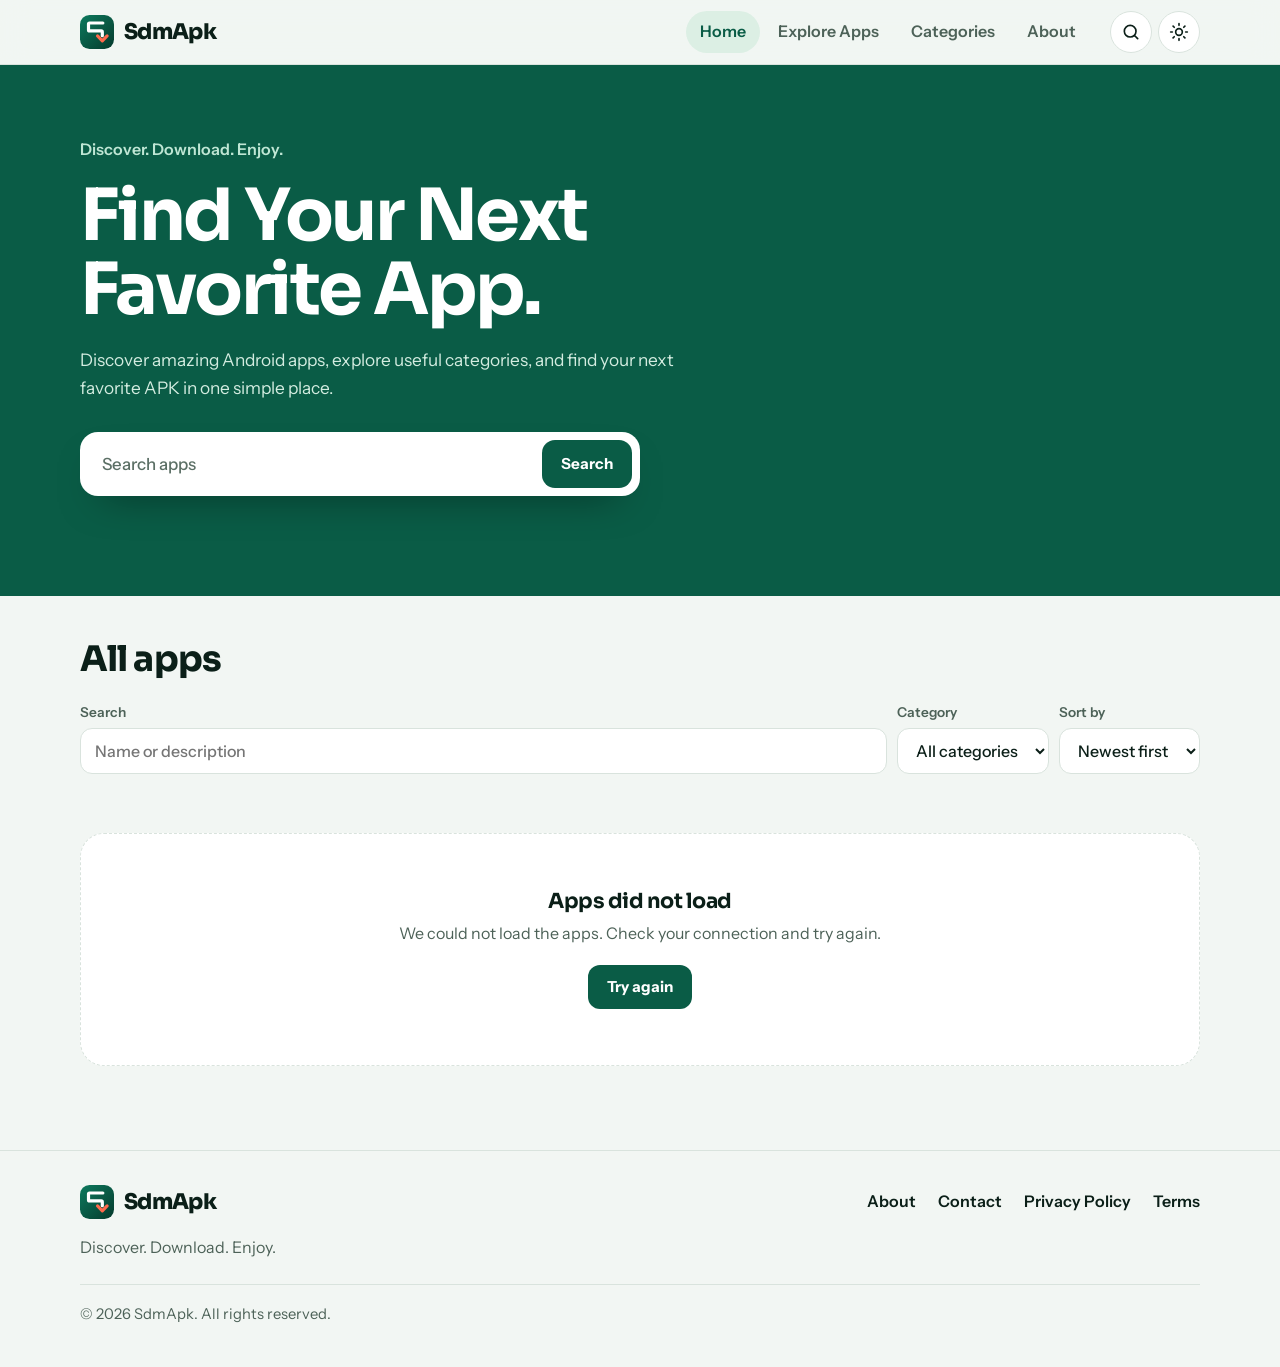
==== index.html @ 64a97286 "New logo (S that turns into a download arrow); tappable full-screen screenshot viewer; fix sideways " ====
<!doctype html>
<html lang="en">
<head>
<meta charset="utf-8">
<meta name="viewport" content="width=device-width,initial-scale=1">
<title>SdmApk · Discover. Download. Enjoy.</title>
<meta name="description" content="Discover amazing Android apps, explore useful categories, and find your next favorite APK in one simple place.">
<meta name="theme-color" content="#0a5c46">
<meta property="og:site_name" content="SdmApk">
<meta property="og:type" content="website">
<meta property="og:title" content="SdmApk · Discover. Download. Enjoy.">
<meta property="og:description" content="Discover amazing Android apps, explore useful categories, and find your next favorite APK in one simple place.">
<meta name="twitter:card" content="summary">
<link rel="icon" href="/assets/favicon.svg" type="image/svg+xml">
<link rel="preconnect" href="https://fonts.googleapis.com">
<link rel="preconnect" href="https://fonts.gstatic.com" crossorigin>
<link rel="stylesheet" href="https://fonts.googleapis.com/css2?family=Instrument+Sans:wght@400..700&family=Sora:wght@600..800&display=swap">
<link rel="stylesheet" href="/assets/site.css">
<script src="/assets/theme.js"></script>
</head>
<body>
<a class="skip" href="#main">Skip to content</a>
<header class="site-header">
<div class="wrap bar">
<a class="brand" href="/" aria-label="SdmApk home"><svg viewBox="0 0 64 64" aria-hidden="true"><defs><linearGradient id="sg" x1="0" y1="0" x2="1" y2="1"><stop offset="0" stop-color="#0d7a5e"/><stop offset="1" stop-color="#053a2c"/></linearGradient></defs><rect width="64" height="64" rx="18" fill="url(#sg)"/><g transform="translate(-3 -2)" fill="none" stroke-width="6" stroke-linecap="round" stroke-linejoin="round"><path d="M46 17H21a2 2 0 0 0-2 2v11a2 2 0 0 0 2 2h22a2 2 0 0 1 2 2v7" stroke="#fff"/><path d="M36 41.5l9 9 9-9" stroke="#ff6a4d"/></g></svg>SdmApk</a>
<nav id="nav-links" class="nav-links" aria-label="Main">
<a href="/" aria-current="page">Home</a>
<a href="/#explore">Explore Apps</a>
<a href="/#categories">Categories</a>
<a href="/about/">About</a>
</nav>
<div class="tools">
<a class="icon-btn" href="/#search" aria-label="Search apps"><svg viewBox="0 0 24 24" aria-hidden="true"><circle cx="11" cy="11" r="7"/><path d="m20 20-3.5-3.5"/></svg></a>
<button class="icon-btn theme-btn" id="theme-btn" type="button" aria-label="Switch between light and dark theme"><svg class="sun" viewBox="0 0 24 24" aria-hidden="true"><circle cx="12" cy="12" r="4"/><path d="M12 2v2M12 20v2M4.9 4.9l1.4 1.4M17.7 17.7l1.4 1.4M2 12h2M20 12h2M4.9 19.1l1.4-1.4M17.7 6.3l1.4-1.4"/></svg><svg class="moon" viewBox="0 0 24 24" aria-hidden="true"><path d="M21 12.8A9 9 0 1 1 11.2 3a7 7 0 0 0 9.8 9.8z"/></svg></button>
<button class="icon-btn menu-btn" id="menu-btn" type="button" aria-label="Open menu" aria-expanded="false" aria-controls="nav-links"><svg viewBox="0 0 24 24" aria-hidden="true"><path d="M4 7h16M4 12h16M4 17h16"/></svg></button>
</div>
</div>
</header>
<main id="main">
<section class="hero" aria-labelledby="hero-title">
<div class="wrap">
<div class="hero-text">
<p class="hero-tag">Discover. Download. Enjoy.</p>
<h1 id="hero-title">Find Your Next Favorite App.</h1>
<p class="hero-copy">Discover amazing Android apps, explore useful categories, and find your next favorite APK in one simple place.</p>
<form class="search-form" id="hero-search" role="search">
<label class="sr-only" for="q">Search apps by name or description</label>
<input id="q" name="q" type="search" placeholder="Search apps" autocomplete="off" maxlength="100">
<button class="btn btn-primary" type="submit">Search</button>
</form>
<p class="hero-count" id="hero-count" aria-live="polite"></p>
</div>
<div class="hero-stage" id="hero-stage" hidden>
<div class="disc" aria-hidden="true"></div>
<div class="phone"><div class="screen"><div class="screen-bar" aria-hidden="true"><span>SdmApk</span><span>9:41</span></div><ul class="home" id="home-grid" aria-label="Apps on SdmApk"></ul></div></div>
</div>
</div>
</section>

<section class="section" id="featured-section" hidden aria-labelledby="featured-title">
<div class="wrap">
<div class="section-head"><div><h2 id="featured-title">Featured apps</h2><p>The newest additions to SdmApk.</p></div></div>
<div class="grid" id="featured"></div>
</div>
</section>

<section class="section" id="categories-section" hidden aria-labelledby="categories-title">
<div class="wrap" id="categories">
<div class="section-head"><div><h2 id="categories-title">Categories</h2><p>Pick a category to filter the list below.</p></div></div>
<div class="cat-grid" id="cat-grid"></div>
</div>
</section>

<section class="section" id="explore" aria-labelledby="all-title">
<div class="wrap">
<div class="section-head"><h2 id="all-title">All apps</h2></div>
<div class="toolbar">
<div class="field grow"><label for="filter-q">Search</label><input id="filter-q" type="search" placeholder="Name or description" autocomplete="off" maxlength="100"></div>
<div class="field"><label for="filter-cat">Category</label><select id="filter-cat"><option value="">All categories</option></select></div>
<div class="field"><label for="filter-sort">Sort by</label><select id="filter-sort"><option value="newest">Newest first</option><option value="oldest">Oldest first</option><option value="az">Name A to Z</option><option value="za">Name Z to A</option></select></div>
</div>
<p class="status-line" id="status" role="status" aria-live="polite"></p>
<div class="grid" id="apps" aria-busy="true"></div>
</div>
</section>
</main>
<footer class="site-footer">
<div class="wrap foot">
<div><a class="brand" href="/" aria-label="SdmApk home"><svg viewBox="0 0 64 64" aria-hidden="true"><defs><linearGradient id="sg" x1="0" y1="0" x2="1" y2="1"><stop offset="0" stop-color="#0d7a5e"/><stop offset="1" stop-color="#053a2c"/></linearGradient></defs><rect width="64" height="64" rx="18" fill="url(#sg)"/><g transform="translate(-3 -2)" fill="none" stroke-width="6" stroke-linecap="round" stroke-linejoin="round"><path d="M46 17H21a2 2 0 0 0-2 2v11a2 2 0 0 0 2 2h22a2 2 0 0 1 2 2v7" stroke="#fff"/><path d="M36 41.5l9 9 9-9" stroke="#ff6a4d"/></g></svg>SdmApk</a><p>Discover. Download. Enjoy.</p></div>
<nav aria-label="Footer">
<a href="/about/">About</a>
<a href="/about/#contact">Contact</a>
<a href="/privacy/">Privacy Policy</a>
<a href="/terms/">Terms</a>
</nav>
<p class="copy">© 2026 SdmApk. All rights reserved.</p>
</div>
</footer>
<script src="/assets/site.js" defer></script>
<script src="/assets/home.js" defer></script>
</body>
</html>
---- assets/site.css ----
/* SdmApk public styles. Light by default, dark via system setting or the theme button.
   Palette: paddy green and a single sun-red accent. */
:root {
  --bg: #f2f6f3;
  --surface: #ffffff;
  --surface-2: #e8efeb;
  --ink: #0b1f18;
  --muted: #4d6258;
  --line: #d9e3dd;
  --brand: #0a5c46;
  --brand-hover: #08493a;
  --brand-ink: #ffffff;
  --brand-soft: #dcefe4;
  --brand-text: #0a5c46;
  --sun: #f2543d;
  --hero-bg: #0a5c46;
  --danger: #b3263e;
  --shadow: 0 1px 2px rgba(11, 31, 24, 0.05), 0 10px 26px -16px rgba(11, 31, 24, 0.28);
  --radius: 24px;
  --radius-sm: 12px;
  --font-body: "Instrument Sans", "Hind Siliguri", system-ui, -apple-system, "Segoe UI", Roboto, sans-serif;
  --font-display: "Sora", "Instrument Sans", system-ui, sans-serif;
  color-scheme: light;
}
@media (prefers-color-scheme: dark) {
  :root:not([data-theme="light"]) {
    --bg: #07130f;
    --surface: #0f201a;
    --surface-2: #16302a;
    --ink: #e9f4ee;
    --muted: #9bb5a8;
    --line: #1e382f;
    --brand: #3cc796;
    --brand-hover: #5ad8ac;
    --brand-ink: #04201a;
    --brand-soft: #123428;
    --brand-text: #7fe0bc;
    --hero-bg: #062a20;
    --danger: #ff8fa3;
    --shadow: 0 1px 2px rgba(0, 0, 0, 0.4), 0 10px 28px -14px rgba(0, 0, 0, 0.7);
    color-scheme: dark;
  }
}
:root[data-theme="dark"] {
  --bg: #07130f;
  --surface: #0f201a;
  --surface-2: #16302a;
  --ink: #e9f4ee;
  --muted: #9bb5a8;
  --line: #1e382f;
  --brand: #3cc796;
  --brand-hover: #5ad8ac;
  --brand-ink: #04201a;
  --brand-soft: #123428;
  --brand-text: #7fe0bc;
  --hero-bg: #062a20;
  --danger: #ff8fa3;
  --shadow: 0 1px 2px rgba(0, 0, 0, 0.4), 0 10px 28px -14px rgba(0, 0, 0, 0.7);
  color-scheme: dark;
}

*, *::before, *::after { box-sizing: border-box; }
html { scroll-behavior: smooth; scroll-padding-top: 84px; -webkit-text-size-adjust: 100%; }
body {
  margin: 0;
  background: var(--bg);
  color: var(--ink);
  font: 400 1rem/1.6 var(--font-body);
  -webkit-font-smoothing: antialiased;
}
img { max-width: 100%; display: block; }
a { color: var(--brand-text); }
h1, h2, h3 { font-family: var(--font-display); line-height: 1.12; letter-spacing: -0.025em; margin: 0; }
p { margin: 0; }
:focus-visible { outline: 3px solid var(--brand); outline-offset: 3px; border-radius: 6px; }
.skip { position: absolute; left: 12px; top: -60px; background: var(--brand); color: var(--brand-ink); padding: 10px 14px; border-radius: 10px; z-index: 100; text-decoration: none; }
.skip:focus { top: 12px; }
.wrap { width: min(1120px, 100% - 32px); margin-inline: auto; }
.sr-only { position: absolute; width: 1px; height: 1px; overflow: hidden; clip: rect(0 0 0 0); white-space: nowrap; }

/* Header */
.site-header { position: sticky; top: 0; z-index: 50; background: color-mix(in srgb, var(--bg) 86%, transparent); backdrop-filter: saturate(1.4) blur(14px); border-bottom: 1px solid var(--line); }
.bar { display: flex; align-items: center; gap: 12px; min-height: 64px; }
.brand { display: inline-flex; align-items: center; gap: 10px; text-decoration: none; color: var(--ink); font: 800 1.35rem/1 var(--font-display); letter-spacing: -0.03em; }
.brand svg { width: 34px; height: 34px; flex: none; }
.nav-links { display: flex; gap: 4px; margin-inline: auto 8px; }
.nav-links a { color: var(--muted); text-decoration: none; padding: 8px 14px; border-radius: 999px; font-weight: 600; }
.nav-links a:hover { color: var(--ink); background: var(--surface-2); }
.nav-links a[aria-current="page"] { color: var(--brand-text); background: var(--brand-soft); }
.tools { display: flex; gap: 6px; }
.icon-btn { width: 42px; height: 42px; display: inline-grid; place-items: center; border: 1px solid var(--line); background: var(--surface); color: var(--ink); border-radius: 999px; cursor: pointer; text-decoration: none; }
.icon-btn:hover { border-color: var(--brand); color: var(--brand-text); }
.icon-btn svg { width: 20px; height: 20px; fill: none; stroke: currentColor; stroke-width: 2; stroke-linecap: round; stroke-linejoin: round; }
.menu-btn { display: none; }
.theme-btn .moon { display: none; }
:root[data-theme="dark"] .theme-btn .sun { display: none; }
:root[data-theme="dark"] .theme-btn .moon { display: block; }
@media (prefers-color-scheme: dark) {
  :root:not([data-theme="light"]) .theme-btn .sun { display: none; }
  :root:not([data-theme="light"]) .theme-btn .moon { display: block; }
}
@media (max-width: 760px) {
  .menu-btn { display: inline-grid; }
  .tools { margin-left: auto; }
  .nav-links { display: none; position: absolute; left: 0; right: 0; top: 100%; flex-direction: column; background: var(--bg); border-bottom: 1px solid var(--line); padding: 8px 16px 14px; margin: 0; }
  .nav-links.open { display: flex; }
  .nav-links a { padding: 12px 14px; }
}

/* Buttons */
.btn { display: inline-flex; align-items: center; justify-content: center; gap: 8px; min-height: 44px; padding: 0 18px; border-radius: 12px; border: 1px solid transparent; font: 700 0.95rem/1 var(--font-body); text-decoration: none; cursor: pointer; transition: background-color 0.15s, border-color 0.15s, transform 0.15s; }
.btn-primary { background: var(--brand); color: var(--brand-ink); }
.btn-primary:hover { background: var(--brand-hover); }
.btn-ghost { background: transparent; color: var(--ink); border-color: var(--line); }
.btn-ghost:hover { border-color: var(--brand); color: var(--brand-text); }
.btn:active { transform: scale(0.98); }
.btn svg { width: 18px; height: 18px; fill: none; stroke: currentColor; stroke-width: 2.2; stroke-linecap: round; stroke-linejoin: round; }
.btn-lg { min-height: 52px; padding: 0 26px; font-size: 1.02rem; }

/* Hero: a green field, a sun disc, and a phone showing the real apps */
.hero { position: relative; background: var(--hero-bg); color: #fff; overflow: hidden; }
.hero .wrap { display: grid; grid-template-columns: minmax(0, 1.15fr) minmax(0, 0.85fr); gap: 24px; align-items: center; }
.hero-text { padding: 72px 0 64px; min-width: 0; }
.hero-tag { color: #bfe6d4; font-weight: 600; margin-bottom: 16px; }
.hero h1 { font-size: clamp(2.5rem, 6.4vw, 4.5rem); font-weight: 700; max-width: 12ch; letter-spacing: -0.035em; line-height: 1.04; }
.hero-copy { max-width: 50ch; margin-top: 18px; color: #d3ece0; font-size: 1.08rem; }
.search-form { display: flex; gap: 8px; margin-top: 30px; max-width: 560px; padding: 6px; background: #fff; border: 2px solid transparent; border-radius: 18px; box-shadow: 0 18px 40px -22px rgba(0, 0, 0, 0.6); }
.search-form:focus-within { border-color: var(--sun); }
.search-form input { flex: 1; min-width: 0; border: 0; background: transparent; color: #0b1f18; font: 500 1.05rem var(--font-body); padding: 0 14px; outline: none; }
.search-form input::placeholder { color: #5b6f65; }
.search-form .btn { min-height: 48px; background: #0a5c46; color: #fff; border-radius: 13px; }
.search-form .btn:hover { background: #08493a; }
.hero-count { margin-top: 14px; color: #bfe6d4; font-size: 0.95rem; min-height: 1.5em; }
.hero :focus-visible { outline-color: #fff; }

.hero-stage { position: relative; align-self: stretch; min-height: 460px; overflow: hidden; }
.hero-stage[hidden] { display: none; }
.disc { position: absolute; width: 380px; height: 380px; border-radius: 50%; background: var(--sun); left: 50%; top: 38px; transform: translateX(-46%); }
.phone { position: absolute; left: 50%; top: 56px; width: 270px; height: 560px; margin-left: -135px; padding: 11px; background: #0b1512; border-radius: 40px; box-shadow: 0 30px 60px -24px rgba(0, 0, 0, 0.7); transform: rotate(-3.5deg); transform-origin: 50% 100%; }
.screen { height: 100%; border-radius: 30px; background: #f2f6f3; color: #0b1f18; padding: 14px 16px; overflow: hidden; }
.screen-bar { display: flex; justify-content: space-between; font-size: 0.72rem; font-weight: 700; color: #4d6258; padding: 0 4px 18px; }
.home { display: grid; grid-template-columns: repeat(3, 1fr); gap: 20px 8px; list-style: none; margin: 0; padding: 0; }
.home a { display: flex; flex-direction: column; align-items: center; gap: 6px; text-decoration: none; color: #0b1f18; font-size: 0.72rem; font-weight: 600; text-align: center; }
.home .icon-tile, .home .app-icon { width: 54px; height: 54px; border-radius: 15px; font-size: 1.4rem; }
.home span.label { max-width: 100%; overflow: hidden; text-overflow: ellipsis; white-space: nowrap; }
.home .ghost { width: 54px; height: 54px; border-radius: 15px; border: 2px dashed #c6d6cd; }
@media (prefers-reduced-motion: no-preference) {
  .home li { animation: pop 0.5s cubic-bezier(0.2, 0.9, 0.3, 1.2) both; }
  .home li:nth-child(1) { animation-delay: 0.15s; }
  .home li:nth-child(2) { animation-delay: 0.22s; }
  .home li:nth-child(3) { animation-delay: 0.29s; }
  .home li:nth-child(4) { animation-delay: 0.36s; }
  .home li:nth-child(5) { animation-delay: 0.43s; }
  .home li:nth-child(6) { animation-delay: 0.5s; }
  .home li:nth-child(7) { animation-delay: 0.57s; }
  .home li:nth-child(8) { animation-delay: 0.64s; }
  .home li:nth-child(9) { animation-delay: 0.71s; }
}
@keyframes pop { from { opacity: 0; transform: scale(0.6); } to { opacity: 1; transform: none; } }
@media (max-width: 860px) {
  .hero .wrap { grid-template-columns: minmax(0, 1fr); gap: 0; }
  .hero-text { padding: 48px 0 28px; }
  .hero-stage { min-height: 360px; }
  .disc { width: 300px; height: 300px; top: 20px; }
  .phone { top: 36px; width: 240px; height: 520px; margin-left: -120px; }
  .home .icon-tile, .home .app-icon, .home .ghost { width: 48px; height: 48px; border-radius: 13px; }
}

/* Sections */
.section { padding: 44px 0; }
.section-head { display: flex; align-items: end; justify-content: space-between; gap: 16px; flex-wrap: wrap; margin-bottom: 22px; }
.section-head h2 { font-size: clamp(1.6rem, 4vw, 2.2rem); font-weight: 750; }
.section-head p { color: var(--muted); margin-top: 6px; }

/* Categories */
.cat-grid { display: flex; flex-wrap: wrap; gap: 10px; }
.cat { display: inline-flex; align-items: center; gap: 10px; padding: 8px 18px 8px 8px; background: var(--surface); border: 1px solid var(--line); border-radius: 999px; color: var(--ink); text-align: left; font: inherit; cursor: pointer; transition: border-color 0.15s, background-color 0.15s; }
.cat:hover { border-color: var(--brand); }
.cat[aria-pressed="true"] { border-color: var(--brand); background: var(--brand-soft); }
.cat-ico { width: 36px; height: 36px; border-radius: 50%; background: var(--brand-soft); color: var(--brand-text); display: grid; place-items: center; flex: none; }
.cat[aria-pressed="true"] .cat-ico { background: var(--brand); color: var(--brand-ink); }
.cat-ico svg { width: 19px; height: 19px; fill: none; stroke: currentColor; stroke-width: 2; stroke-linecap: round; stroke-linejoin: round; }
.cat b { font-weight: 700; margin-right: 8px; }
.cat small { color: var(--muted); }

/* App cards: featured ones are big and tinted, the full list is a quiet set of rows */
.grid { display: grid; grid-template-columns: repeat(auto-fill, minmax(290px, 1fr)); gap: 16px; }
.card { display: flex; flex-direction: column; gap: 14px; padding: 18px; background: var(--surface); border: 1px solid var(--line); border-radius: 18px; transition: border-color 0.2s; }
.card:hover { border-color: color-mix(in srgb, var(--brand) 50%, var(--line)); }
.card-top { display: flex; gap: 14px; align-items: center; min-width: 0; }
.card h3 { font-size: 1.1rem; font-weight: 650; overflow-wrap: anywhere; letter-spacing: -0.01em; }
.card h3 a { color: inherit; text-decoration: none; }
.card h3 a:hover { color: var(--brand-text); }
.card-desc { color: var(--muted); display: -webkit-box; -webkit-line-clamp: 3; -webkit-box-orient: vertical; overflow: hidden; font-size: 0.97rem; }
.meta { display: flex; flex-wrap: wrap; gap: 6px; margin-top: 6px; }
.chip { display: inline-block; padding: 3px 10px; border-radius: 999px; background: var(--brand-soft); color: var(--brand-text); font-size: 0.8rem; font-weight: 700; }
.chip-plain { background: var(--surface-2); color: var(--muted); }
.card-actions { display: flex; gap: 8px; margin-top: auto; }
.card-actions .btn { flex: 1; }
.icon-tile, .app-icon { width: 60px; height: 60px; border-radius: 16px; flex: none; object-fit: cover; background: var(--surface-2); }
.icon-tile { display: grid; place-items: center; font: 700 1.6rem/1 var(--font-display); color: #fff; background: #0a5c46; }
.icon-tile[data-tint="1"] { background: #0e7490; }
.icon-tile[data-tint="2"] { background: #c2410c; }
.icon-tile[data-tint="3"] { background: #6d3fd1; }
.icon-tile[data-tint="4"] { background: #a16207; }
.icon-tile[data-tint="5"] { background: #be185d; }

#featured .card { background: var(--brand-soft); border-color: transparent; border-radius: 28px; padding: 24px; gap: 18px; min-height: 250px; }
#featured .card:hover { border-color: var(--brand); }
#featured .icon-tile, #featured .app-icon { width: 76px; height: 76px; border-radius: 22px; font-size: 2rem; }
#featured .card-top { flex-direction: column; align-items: flex-start; gap: 16px; }
#featured .card h3 { font-size: 1.4rem; }
#featured .chip { background: var(--surface); }
#featured .btn-ghost { background: var(--surface); }

#apps { grid-template-columns: 1fr; gap: 10px; }
#apps .card { display: grid; grid-template-columns: minmax(0, 1fr) auto; column-gap: 20px; row-gap: 8px; align-items: center; padding: 14px 16px; border-radius: 16px; }
#apps .card-top { grid-column: 1; }
#apps .card-desc { grid-column: 1; -webkit-line-clamp: 2; }
#apps .card-actions { grid-column: 2; grid-row: 1 / span 2; margin: 0; }
#apps .card-actions .btn { flex: none; min-width: 108px; }
@media (max-width: 640px) {
  #apps .card { grid-template-columns: 1fr; }
  #apps .card-actions { grid-column: 1; grid-row: auto; margin-top: 4px; }
  #apps .card-actions .btn { flex: 1; }
}

/* Toolbar */
.toolbar { display: flex; flex-wrap: wrap; gap: 10px; margin-bottom: 20px; }
.field { display: flex; flex-direction: column; gap: 4px; }
.field label { font-size: 0.85rem; font-weight: 600; color: var(--muted); }
.field input, .field select { min-height: 46px; padding: 0 14px; background: var(--surface); color: var(--ink); border: 1px solid var(--line); border-radius: var(--radius-sm); font: 500 1rem var(--font-body); }
.field input:focus, .field select:focus { border-color: var(--brand); outline: none; box-shadow: 0 0 0 3px color-mix(in srgb, var(--brand) 30%, transparent); }
.toolbar .grow { flex: 1 1 240px; }
.status-line { color: var(--muted); margin-bottom: 14px; min-height: 1.6em; }

/* States */
.state { text-align: center; padding: 56px 20px; background: var(--surface); border: 1px dashed var(--line); border-radius: var(--radius); }
.state h3 { font-size: 1.3rem; margin-bottom: 8px; }
.state p { color: var(--muted); max-width: 46ch; margin: 0 auto 18px; }
.skeleton { height: 84px; border-radius: 16px; background: linear-gradient(100deg, var(--surface) 30%, var(--surface-2) 50%, var(--surface) 70%); background-size: 200% 100%; border: 1px solid var(--line); }
@media (prefers-reduced-motion: no-preference) { .skeleton { animation: shimmer 1.2s linear infinite; } }
@keyframes shimmer { to { background-position: -200% 0; } }

/* App details */
.crumbs { padding-top: 26px; font-size: 0.95rem; }
.detail { display: grid; grid-template-columns: minmax(0, 1fr) 340px; gap: 28px; padding: 22px 0 48px; align-items: start; }
.detail-head { display: flex; gap: 18px; align-items: center; margin-bottom: 22px; }
.detail-head .icon-tile, .detail-head .app-icon { width: 96px; height: 96px; border-radius: 24px; font-size: 2.6rem; }
.detail h1 { font-size: clamp(1.9rem, 5vw, 2.9rem); font-weight: 800; overflow-wrap: anywhere; }
.prose { white-space: pre-line; overflow-wrap: anywhere; max-width: 68ch; }
.panel { background: var(--surface); border: 1px solid var(--line); border-radius: var(--radius); padding: 20px; box-shadow: var(--shadow); }
.panel h2 { font-size: 1.2rem; margin-bottom: 14px; }
.panel dl { margin: 0 0 18px; display: grid; grid-template-columns: auto 1fr; gap: 8px 14px; }
.panel dt { color: var(--muted); }
.panel dd { margin: 0; font-weight: 600; text-align: right; overflow-wrap: anywhere; }
.panel .btn { width: 100%; }
.note { margin-top: 14px; font-size: 0.9rem; color: var(--muted); }
.detail > * { min-width: 0; }
.shots { display: flex; gap: 12px; overflow-x: auto; max-width: 100%; padding: 4px 0 12px; margin-top: 8px; scroll-snap-type: x proximity; overscroll-behavior-x: contain; }
.shot { flex: none; padding: 0; border: 0; background: none; cursor: zoom-in; border-radius: 16px; scroll-snap-align: start; }
.shots img { height: 340px; width: auto; max-width: none; border-radius: 16px; border: 1px solid var(--line); background: var(--surface-2); }
.block + .block { margin-top: 30px; }
.block h2 { font-size: 1.35rem; margin-bottom: 10px; }
@media (max-width: 860px) {
  .detail { grid-template-columns: minmax(0, 1fr); }
  .detail-head .icon-tile, .detail-head .app-icon { width: 72px; height: 72px; font-size: 2rem; border-radius: 18px; }
  .shots img { height: 280px; }
}

/* Text pages */
.page { padding: 48px 0 64px; }
.page h1 { font-size: clamp(2rem, 5vw, 3rem); font-weight: 800; margin-bottom: 8px; }
.page .lede { color: var(--muted); margin-bottom: 30px; font-size: 1.08rem; max-width: 62ch; }
.page h2 { font-size: 1.4rem; margin: 30px 0 8px; }
.page p, .page li { max-width: 68ch; }
.page p + p { margin-top: 12px; }
.page ul { padding-left: 1.2rem; }

/* Footer */
.site-footer { margin-top: 40px; border-top: 1px solid var(--line); padding: 34px 0 40px; }
.foot { display: flex; flex-wrap: wrap; gap: 24px 48px; justify-content: space-between; }
.foot p { color: var(--muted); margin-top: 8px; max-width: 34ch; }
.foot nav { display: flex; flex-wrap: wrap; gap: 6px 22px; align-items: start; }
.foot nav a { color: var(--ink); text-decoration: none; font-weight: 600; padding: 4px 0; }
.foot nav a:hover { color: var(--brand-text); text-decoration: underline; }
.copy { width: 100%; color: var(--muted); font-size: 0.92rem; padding-top: 18px; border-top: 1px solid var(--line); }

@media (prefers-reduced-motion: reduce) { html { scroll-behavior: auto; } * { transition: none !important; } }

.grid > .state { grid-column: 1 / -1; }

[hidden] { display: none !important; }
.foot .copy { max-width: none; margin-top: 0; }

/* Full-screen screenshot viewer */
.viewer { border: 0; padding: 0; margin: 0; max-width: none; max-height: none; width: 100%; height: 100%; background: rgba(4, 12, 9, 0.94); color: #fff; }
.viewer::backdrop { background: rgba(4, 12, 9, 0.94); }
.viewer-strip { display: flex; height: 100%; overflow-x: auto; scroll-snap-type: x mandatory; overscroll-behavior: contain; scrollbar-width: none; }
.viewer-strip::-webkit-scrollbar { display: none; }
.slide { box-sizing: border-box; height: 100%; flex: 0 0 100%; scroll-snap-align: center; display: grid; place-items: center; padding: 64px 14px; min-width: 0; }
.slide img { max-width: 100%; max-height: calc(100vh - 128px); max-height: calc(100dvh - 128px); width: auto; height: auto; object-fit: contain; border-radius: 14px; }
.v-btn { position: absolute; width: 46px; height: 46px; display: grid; place-items: center; border: 0; border-radius: 50%; background: rgba(255, 255, 255, 0.16); color: #fff; cursor: pointer; }
.v-btn:hover { background: rgba(255, 255, 255, 0.28); }
.v-btn svg { width: 22px; height: 22px; fill: none; stroke: currentColor; stroke-width: 2.4; stroke-linecap: round; stroke-linejoin: round; }
.v-close { top: 14px; right: 14px; }
.v-prev { left: 12px; top: 50%; margin-top: -23px; }
.v-next { right: 12px; top: 50%; margin-top: -23px; }
.v-count { position: absolute; top: 24px; left: 0; right: 0; text-align: center; font-weight: 600; pointer-events: none; }
@media (max-width: 640px) { .v-prev, .v-next { display: none; } }
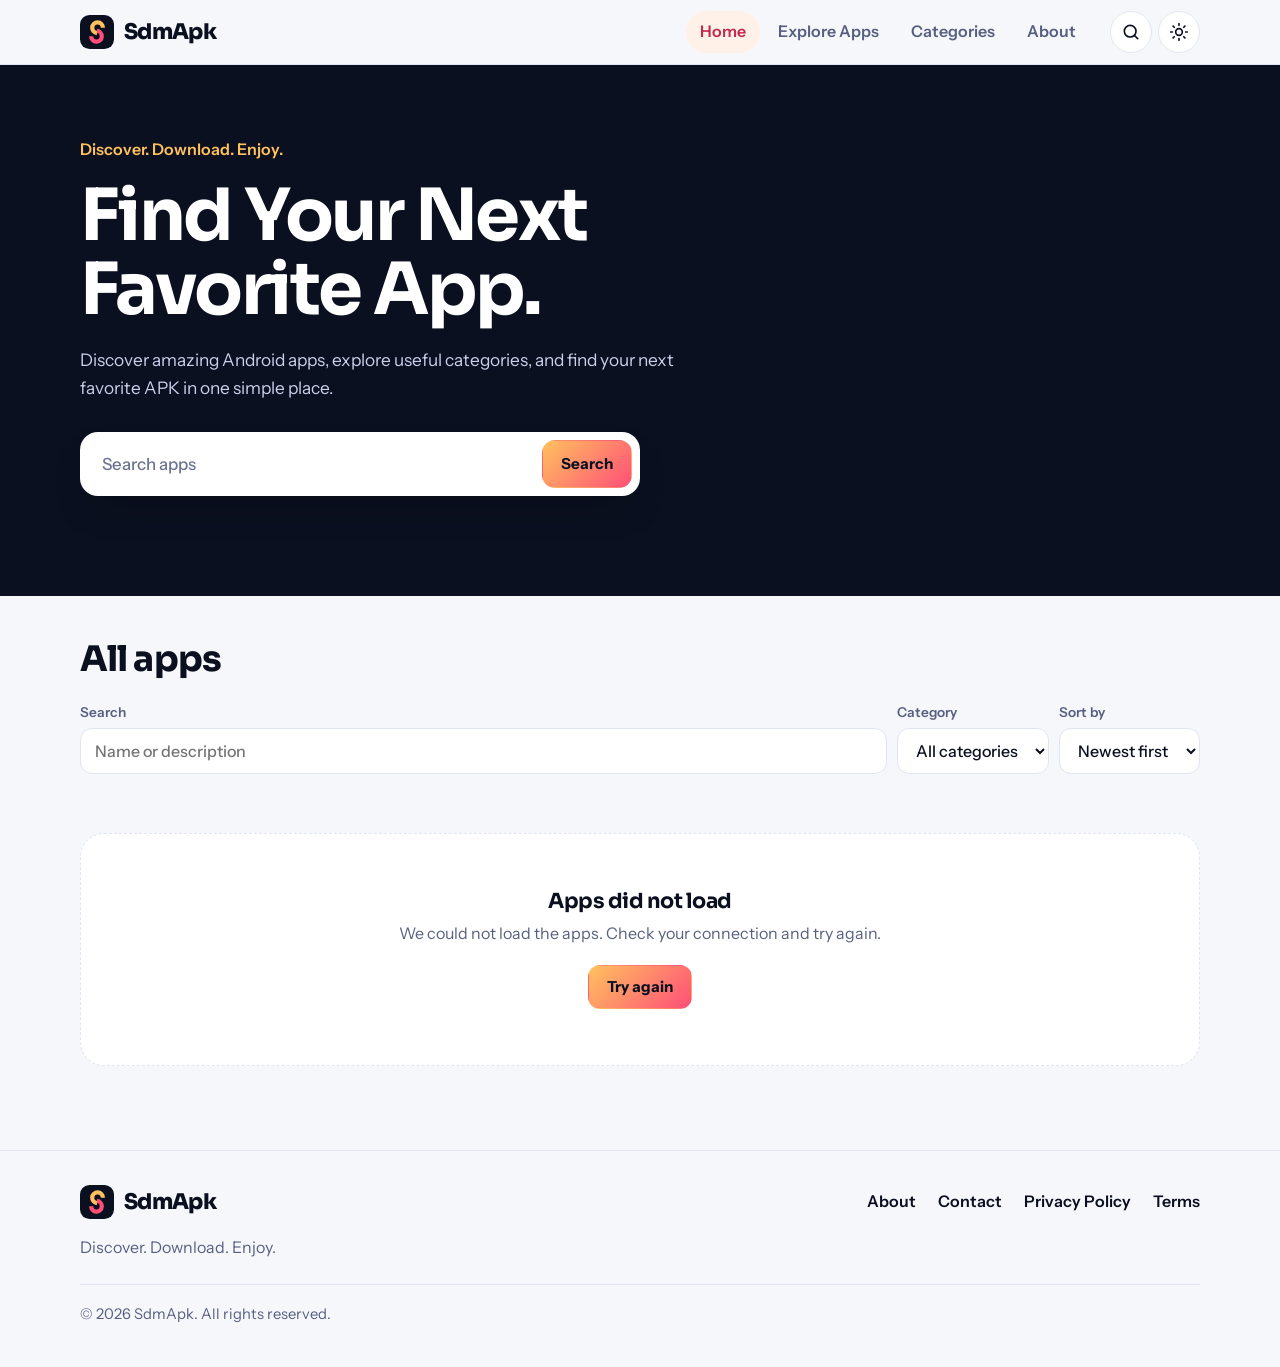
==== commit 9175ea51: "New logo, midnight and amber-coral palette matching the SDM icon, category chips in hero, mobile dow" ====
--- a/index.html
+++ b/index.html
@@ -5,7 +5,7 @@
 <meta name="viewport" content="width=device-width,initial-scale=1">
 <title>SdmApk · Discover. Download. Enjoy.</title>
 <meta name="description" content="Discover amazing Android apps, explore useful categories, and find your next favorite APK in one simple place.">
-<meta name="theme-color" content="#0a5c46">
+<meta name="theme-color" content="#0b1020">
 <meta property="og:site_name" content="SdmApk">
 <meta property="og:type" content="website">
 <meta property="og:title" content="SdmApk · Discover. Download. Enjoy.">
@@ -22,7 +22,7 @@
 <a class="skip" href="#main">Skip to content</a>
 <header class="site-header">
 <div class="wrap bar">
-<a class="brand" href="/" aria-label="SdmApk home"><svg viewBox="0 0 64 64" aria-hidden="true"><defs><linearGradient id="sg" x1="0" y1="0" x2="1" y2="1"><stop offset="0" stop-color="#0d7a5e"/><stop offset="1" stop-color="#053a2c"/></linearGradient></defs><rect width="64" height="64" rx="18" fill="url(#sg)"/><g transform="translate(-3 -2)" fill="none" stroke-width="6" stroke-linecap="round" stroke-linejoin="round"><path d="M46 17H21a2 2 0 0 0-2 2v11a2 2 0 0 0 2 2h22a2 2 0 0 1 2 2v7" stroke="#fff"/><path d="M36 41.5l9 9 9-9" stroke="#ff6a4d"/></g></svg>SdmApk</a>
+<a class="brand" href="/" aria-label="SdmApk home"><svg viewBox="0 0 64 64" aria-hidden="true"><rect width="64" height="64" rx="18" fill="#0b1020"/><path d="M43 24a10 10 0 1 0-11 10" fill="none" stroke="#ffc15e" stroke-width="8"/><path d="M21 40a10 10 0 1 0 11-10" fill="none" stroke="#ff4f78" stroke-width="8"/></svg>SdmApk</a>
 <nav id="nav-links" class="nav-links" aria-label="Main">
 <a href="/" aria-current="page">Home</a>
 <a href="/#explore">Explore Apps</a>
@@ -48,6 +48,7 @@
 <input id="q" name="q" type="search" placeholder="Search apps" autocomplete="off" maxlength="100">
 <button class="btn btn-primary" type="submit">Search</button>
 </form>
+<div class="hero-chips" id="hero-chips" role="group" aria-label="Browse by category"></div>
 <p class="hero-count" id="hero-count" aria-live="polite"></p>
 </div>
 <div class="hero-stage" id="hero-stage" hidden>
@@ -86,7 +87,7 @@
 </main>
 <footer class="site-footer">
 <div class="wrap foot">
-<div><a class="brand" href="/" aria-label="SdmApk home"><svg viewBox="0 0 64 64" aria-hidden="true"><defs><linearGradient id="sg" x1="0" y1="0" x2="1" y2="1"><stop offset="0" stop-color="#0d7a5e"/><stop offset="1" stop-color="#053a2c"/></linearGradient></defs><rect width="64" height="64" rx="18" fill="url(#sg)"/><g transform="translate(-3 -2)" fill="none" stroke-width="6" stroke-linecap="round" stroke-linejoin="round"><path d="M46 17H21a2 2 0 0 0-2 2v11a2 2 0 0 0 2 2h22a2 2 0 0 1 2 2v7" stroke="#fff"/><path d="M36 41.5l9 9 9-9" stroke="#ff6a4d"/></g></svg>SdmApk</a><p>Discover. Download. Enjoy.</p></div>
+<div><a class="brand" href="/" aria-label="SdmApk home"><svg viewBox="0 0 64 64" aria-hidden="true"><rect width="64" height="64" rx="18" fill="#0b1020"/><path d="M43 24a10 10 0 1 0-11 10" fill="none" stroke="#ffc15e" stroke-width="8"/><path d="M21 40a10 10 0 1 0 11-10" fill="none" stroke="#ff4f78" stroke-width="8"/></svg>SdmApk</a><p>Discover. Download. Enjoy.</p></div>
 <nav aria-label="Footer">
 <a href="/about/">About</a>
 <a href="/about/#contact">Contact</a>
--- a/assets/site.css
+++ b/assets/site.css
@@ -1,21 +1,21 @@
 /* SdmApk public styles. Light by default, dark via system setting or the theme button.
-   Palette: paddy green and a single sun-red accent. */
+   Palette: midnight navy with an amber-to-coral glow, matching the SDM app icon. */
 :root {
-  --bg: #f2f6f3;
+  --bg: #f6f7fb;
   --surface: #ffffff;
-  --surface-2: #e8efeb;
-  --ink: #0b1f18;
-  --muted: #4d6258;
-  --line: #d9e3dd;
-  --brand: #0a5c46;
-  --brand-hover: #08493a;
-  --brand-ink: #ffffff;
-  --brand-soft: #dcefe4;
-  --brand-text: #0a5c46;
-  --sun: #f2543d;
-  --hero-bg: #0a5c46;
+  --surface-2: #eceff8;
+  --ink: #0b1020;
+  --muted: #576080;
+  --line: #e1e5f1;
+  --brand: #e8456b;
+  --brand-hover: #d23559;
+  --brand-ink: #0b1020;
+  --brand-soft: #fff0e8;
+  --brand-text: #c3294f;
+  --glow: linear-gradient(135deg, #ffc15e 0%, #ff4f78 100%);
+  --hero-bg: #0b1020;
   --danger: #b3263e;
-  --shadow: 0 1px 2px rgba(11, 31, 24, 0.05), 0 10px 26px -16px rgba(11, 31, 24, 0.28);
+  --shadow: 0 1px 2px rgba(11, 16, 32, 0.05), 0 10px 26px -16px rgba(11, 16, 32, 0.3);
   --radius: 24px;
   --radius-sm: 12px;
   --font-body: "Instrument Sans", "Hind Siliguri", system-ui, -apple-system, "Segoe UI", Roboto, sans-serif;
@@ -24,36 +24,34 @@
 }
 @media (prefers-color-scheme: dark) {
   :root:not([data-theme="light"]) {
-    --bg: #07130f;
-    --surface: #0f201a;
-    --surface-2: #16302a;
-    --ink: #e9f4ee;
-    --muted: #9bb5a8;
-    --line: #1e382f;
-    --brand: #3cc796;
-    --brand-hover: #5ad8ac;
-    --brand-ink: #04201a;
-    --brand-soft: #123428;
-    --brand-text: #7fe0bc;
-    --hero-bg: #062a20;
+    --bg: #080c18;
+    --surface: #111933;
+    --surface-2: #18224a;
+    --ink: #eef1ff;
+    --muted: #9aa4c7;
+    --line: #243059;
+    --brand: #ff6b8a;
+    --brand-hover: #ff8aa2;
+    --brand-soft: #2a1d3a;
+    --brand-text: #ffc15e;
+    --hero-bg: #0b1020;
     --danger: #ff8fa3;
     --shadow: 0 1px 2px rgba(0, 0, 0, 0.4), 0 10px 28px -14px rgba(0, 0, 0, 0.7);
     color-scheme: dark;
   }
 }
 :root[data-theme="dark"] {
-  --bg: #07130f;
-  --surface: #0f201a;
-  --surface-2: #16302a;
-  --ink: #e9f4ee;
-  --muted: #9bb5a8;
-  --line: #1e382f;
-  --brand: #3cc796;
-  --brand-hover: #5ad8ac;
-  --brand-ink: #04201a;
-  --brand-soft: #123428;
-  --brand-text: #7fe0bc;
-  --hero-bg: #062a20;
+  --bg: #080c18;
+  --surface: #111933;
+  --surface-2: #18224a;
+  --ink: #eef1ff;
+  --muted: #9aa4c7;
+  --line: #243059;
+  --brand: #ff6b8a;
+  --brand-hover: #ff8aa2;
+  --brand-soft: #2a1d3a;
+  --brand-text: #ffc15e;
+  --hero-bg: #0b1020;
   --danger: #ff8fa3;
   --shadow: 0 1px 2px rgba(0, 0, 0, 0.4), 0 10px 28px -14px rgba(0, 0, 0, 0.7);
   color-scheme: dark;
@@ -109,41 +107,40 @@
 
 /* Buttons */
 .btn { display: inline-flex; align-items: center; justify-content: center; gap: 8px; min-height: 44px; padding: 0 18px; border-radius: 12px; border: 1px solid transparent; font: 700 0.95rem/1 var(--font-body); text-decoration: none; cursor: pointer; transition: background-color 0.15s, border-color 0.15s, transform 0.15s; }
-.btn-primary { background: var(--brand); color: var(--brand-ink); }
-.btn-primary:hover { background: var(--brand-hover); }
+.btn-primary { background: var(--glow); color: var(--brand-ink); }
+.btn-primary:hover { filter: brightness(1.06) saturate(1.1); }
 .btn-ghost { background: transparent; color: var(--ink); border-color: var(--line); }
 .btn-ghost:hover { border-color: var(--brand); color: var(--brand-text); }
 .btn:active { transform: scale(0.98); }
 .btn svg { width: 18px; height: 18px; fill: none; stroke: currentColor; stroke-width: 2.2; stroke-linecap: round; stroke-linejoin: round; }
 .btn-lg { min-height: 52px; padding: 0 26px; font-size: 1.02rem; }
 
-/* Hero: a green field, a sun disc, and a phone showing the real apps */
+/* Hero: midnight field, a glow disc, and a phone showing the real apps */
 .hero { position: relative; background: var(--hero-bg); color: #fff; overflow: hidden; }
 .hero .wrap { display: grid; grid-template-columns: minmax(0, 1.15fr) minmax(0, 0.85fr); gap: 24px; align-items: center; }
 .hero-text { padding: 72px 0 64px; min-width: 0; }
-.hero-tag { color: #bfe6d4; font-weight: 600; margin-bottom: 16px; }
+.hero-tag { color: #ffc15e; font-weight: 600; margin-bottom: 16px; }
 .hero h1 { font-size: clamp(2.5rem, 6.4vw, 4.5rem); font-weight: 700; max-width: 12ch; letter-spacing: -0.035em; line-height: 1.04; }
-.hero-copy { max-width: 50ch; margin-top: 18px; color: #d3ece0; font-size: 1.08rem; }
+.hero-copy { max-width: 50ch; margin-top: 18px; color: #c9d0ea; font-size: 1.08rem; }
 .search-form { display: flex; gap: 8px; margin-top: 30px; max-width: 560px; padding: 6px; background: #fff; border: 2px solid transparent; border-radius: 18px; box-shadow: 0 18px 40px -22px rgba(0, 0, 0, 0.6); }
-.search-form:focus-within { border-color: var(--sun); }
-.search-form input { flex: 1; min-width: 0; border: 0; background: transparent; color: #0b1f18; font: 500 1.05rem var(--font-body); padding: 0 14px; outline: none; }
-.search-form input::placeholder { color: #5b6f65; }
-.search-form .btn { min-height: 48px; background: #0a5c46; color: #fff; border-radius: 13px; }
-.search-form .btn:hover { background: #08493a; }
-.hero-count { margin-top: 14px; color: #bfe6d4; font-size: 0.95rem; min-height: 1.5em; }
+.search-form:focus-within { border-color: #ff6b8a; }
+.search-form input { flex: 1; min-width: 0; border: 0; background: transparent; color: #0b1020; font: 500 1.05rem var(--font-body); padding: 0 14px; outline: none; }
+.search-form input::placeholder { color: #6b7391; }
+.search-form .btn { min-height: 48px; border-radius: 13px; }
+.hero-count { margin-top: 14px; color: #9aa4c7; font-size: 0.95rem; min-height: 1.5em; }
 .hero :focus-visible { outline-color: #fff; }
 
 .hero-stage { position: relative; align-self: stretch; min-height: 460px; overflow: hidden; }
 .hero-stage[hidden] { display: none; }
-.disc { position: absolute; width: 380px; height: 380px; border-radius: 50%; background: var(--sun); left: 50%; top: 38px; transform: translateX(-46%); }
-.phone { position: absolute; left: 50%; top: 56px; width: 270px; height: 560px; margin-left: -135px; padding: 11px; background: #0b1512; border-radius: 40px; box-shadow: 0 30px 60px -24px rgba(0, 0, 0, 0.7); transform: rotate(-3.5deg); transform-origin: 50% 100%; }
-.screen { height: 100%; border-radius: 30px; background: #f2f6f3; color: #0b1f18; padding: 14px 16px; overflow: hidden; }
-.screen-bar { display: flex; justify-content: space-between; font-size: 0.72rem; font-weight: 700; color: #4d6258; padding: 0 4px 18px; }
+.disc { position: absolute; width: 380px; height: 380px; border-radius: 50%; background: var(--glow); left: 50%; top: 38px; transform: translateX(-46%); }
+.phone { position: absolute; left: 50%; top: 56px; width: 270px; height: 560px; margin-left: -135px; padding: 11px; background: #1f2a52; border-radius: 40px; box-shadow: 0 30px 60px -24px rgba(0, 0, 0, 0.7); transform: rotate(-3.5deg); transform-origin: 50% 100%; }
+.screen { height: 100%; border-radius: 30px; background: #f6f7fb; color: #0b1020; padding: 14px 16px; overflow: hidden; }
+.screen-bar { display: flex; justify-content: space-between; font-size: 0.72rem; font-weight: 700; color: #576080; padding: 0 4px 18px; }
 .home { display: grid; grid-template-columns: repeat(3, 1fr); gap: 20px 8px; list-style: none; margin: 0; padding: 0; }
-.home a { display: flex; flex-direction: column; align-items: center; gap: 6px; text-decoration: none; color: #0b1f18; font-size: 0.72rem; font-weight: 600; text-align: center; }
+.home a { display: flex; flex-direction: column; align-items: center; gap: 6px; text-decoration: none; color: #0b1020; font-size: 0.72rem; font-weight: 600; text-align: center; }
 .home .icon-tile, .home .app-icon { width: 54px; height: 54px; border-radius: 15px; font-size: 1.4rem; }
 .home span.label { max-width: 100%; overflow: hidden; text-overflow: ellipsis; white-space: nowrap; }
-.home .ghost { width: 54px; height: 54px; border-radius: 15px; border: 2px dashed #c6d6cd; }
+.home .ghost { width: 54px; height: 54px; border-radius: 15px; border: 2px dashed #cdd3e6; }
 @media (prefers-reduced-motion: no-preference) {
   .home li { animation: pop 0.5s cubic-bezier(0.2, 0.9, 0.3, 1.2) both; }
   .home li:nth-child(1) { animation-delay: 0.15s; }
@@ -198,12 +195,12 @@
 .card-actions { display: flex; gap: 8px; margin-top: auto; }
 .card-actions .btn { flex: 1; }
 .icon-tile, .app-icon { width: 60px; height: 60px; border-radius: 16px; flex: none; object-fit: cover; background: var(--surface-2); }
-.icon-tile { display: grid; place-items: center; font: 700 1.6rem/1 var(--font-display); color: #fff; background: #0a5c46; }
-.icon-tile[data-tint="1"] { background: #0e7490; }
-.icon-tile[data-tint="2"] { background: #c2410c; }
-.icon-tile[data-tint="3"] { background: #6d3fd1; }
-.icon-tile[data-tint="4"] { background: #a16207; }
-.icon-tile[data-tint="5"] { background: #be185d; }
+.icon-tile { display: grid; place-items: center; font: 700 1.6rem/1 var(--font-display); color: #fff; background: #5b4bdb; }
+.icon-tile[data-tint="1"] { background: #0e8fa3; }
+.icon-tile[data-tint="2"] { background: #e8590c; }
+.icon-tile[data-tint="3"] { background: #c2255c; }
+.icon-tile[data-tint="4"] { background: #2f9e44; }
+.icon-tile[data-tint="5"] { background: #1c7ed6; }
 
 #featured .card { background: var(--brand-soft); border-color: transparent; border-radius: 28px; padding: 24px; gap: 18px; min-height: 250px; }
 #featured .card:hover { border-color: var(--brand); }
@@ -308,3 +305,12 @@
 .v-next { right: 12px; top: 50%; margin-top: -23px; }
 .v-count { position: absolute; top: 24px; left: 0; right: 0; text-align: center; font-weight: 600; pointer-events: none; }
 @media (max-width: 640px) { .v-prev, .v-next { display: none; } }
+
+/* Quick category chips in the hero */
+.hero-chips { display: flex; flex-wrap: wrap; gap: 8px; margin-top: 16px; }
+.hero-chips button { border: 1px solid rgba(255, 255, 255, 0.22); background: rgba(255, 255, 255, 0.08); color: #fff; border-radius: 999px; padding: 7px 14px; font: 600 0.9rem var(--font-body); cursor: pointer; }
+.hero-chips button:hover { background: rgba(255, 255, 255, 0.18); }
+.hero-chips:empty { display: none; }
+.cta-mobile { display: none; }
+@media (max-width: 860px) { .cta-mobile { display: inline-flex; width: 100%; margin: -6px 0 22px; } }
+@media (max-width: 860px) { .panel .btn-lg { display: none; } }
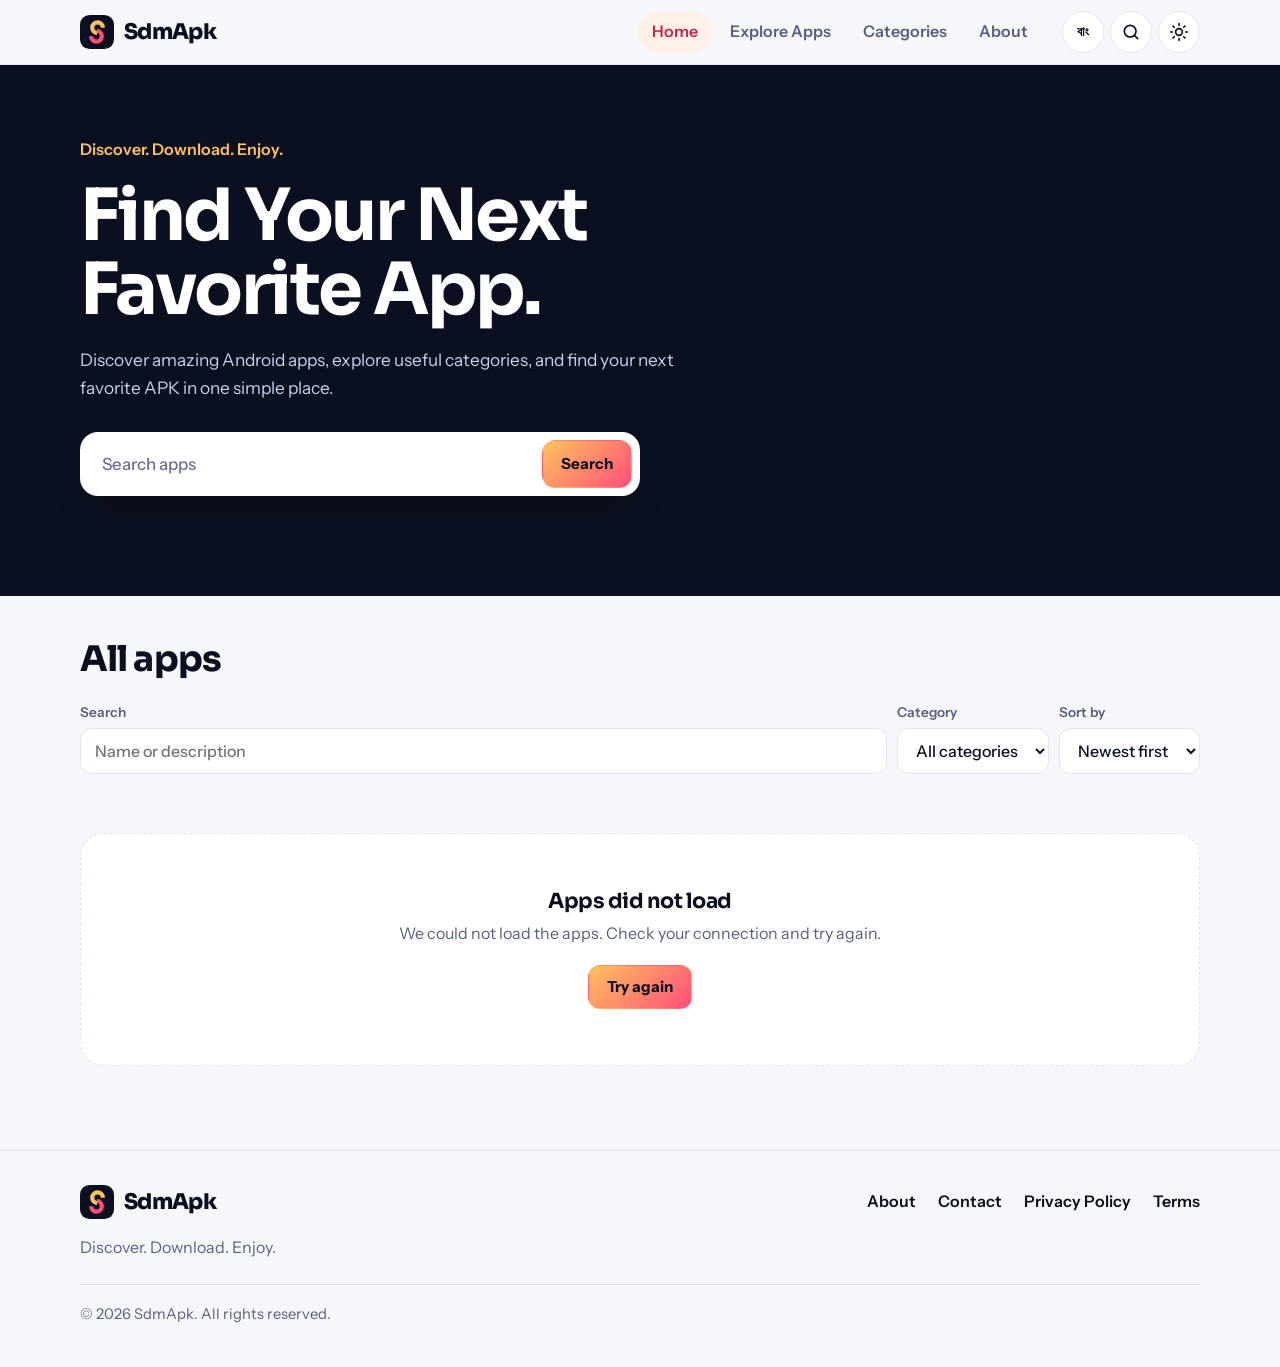
==== commit d1424b62: "Contact settings, login lockout and password change, backup download, older versions, Bengali/Englis" ====
--- a/index.html
+++ b/index.html
@@ -97,6 +97,7 @@
 <p class="copy">© 2026 SdmApk. All rights reserved.</p>
 </div>
 </footer>
+<script src="/assets/i18n.js" defer></script>
 <script src="/assets/site.js" defer></script>
 <script src="/assets/home.js" defer></script>
 </body>
--- a/assets/site.css
+++ b/assets/site.css
@@ -180,20 +180,24 @@
 .cat b { font-weight: 700; margin-right: 8px; }
 .cat small { color: var(--muted); }
 
-/* App cards: featured ones are big and tinted, the full list is a quiet set of rows */
-.grid { display: grid; grid-template-columns: repeat(auto-fill, minmax(290px, 1fr)); gap: 16px; }
-.card { display: flex; flex-direction: column; gap: 14px; padding: 18px; background: var(--surface); border: 1px solid var(--line); border-radius: 18px; transition: border-color 0.2s; }
+/* App cards, Play Store style: icon + name + Download on one line, screenshots below */
+.grid { display: grid; grid-template-columns: repeat(auto-fill, minmax(340px, 1fr)); gap: 16px; }
+.card { display: flex; flex-direction: column; gap: 14px; padding: 16px; background: var(--surface); border: 1px solid var(--line); border-radius: 20px; min-width: 0; transition: border-color 0.2s; }
 .card:hover { border-color: color-mix(in srgb, var(--brand) 50%, var(--line)); }
 .card-top { display: flex; gap: 14px; align-items: center; min-width: 0; }
-.card h3 { font-size: 1.1rem; font-weight: 650; overflow-wrap: anywhere; letter-spacing: -0.01em; }
+.card-id { flex: 1; min-width: 0; }
+.card h3 { font-size: 1.08rem; font-weight: 650; letter-spacing: -0.01em; overflow-wrap: anywhere; }
 .card h3 a { color: inherit; text-decoration: none; }
 .card h3 a:hover { color: var(--brand-text); }
-.card-desc { color: var(--muted); display: -webkit-box; -webkit-line-clamp: 3; -webkit-box-orient: vertical; overflow: hidden; font-size: 0.97rem; }
-.meta { display: flex; flex-wrap: wrap; gap: 6px; margin-top: 6px; }
+.card-sub { color: var(--muted); font-size: 0.9rem; margin-top: 2px; }
+.btn-sm-dl { flex: none; min-height: 40px; padding: 0 20px; border-radius: 999px; }
+.card-shots { display: flex; gap: 8px; overflow-x: auto; margin: 0 -2px; padding: 2px; scrollbar-width: none; overscroll-behavior-x: contain; }
+.card-shots::-webkit-scrollbar { display: none; }
+.card-shots a { flex: none; display: block; border-radius: 12px; }
+.card-shots img { height: 168px; width: auto; max-width: none; border-radius: 12px; border: 1px solid var(--line); background: var(--surface-2); }
+.card-desc { color: var(--muted); display: -webkit-box; -webkit-line-clamp: 2; -webkit-box-orient: vertical; overflow: hidden; font-size: 0.95rem; }
 .chip { display: inline-block; padding: 3px 10px; border-radius: 999px; background: var(--brand-soft); color: var(--brand-text); font-size: 0.8rem; font-weight: 700; }
 .chip-plain { background: var(--surface-2); color: var(--muted); }
-.card-actions { display: flex; gap: 8px; margin-top: auto; }
-.card-actions .btn { flex: 1; }
 .icon-tile, .app-icon { width: 60px; height: 60px; border-radius: 16px; flex: none; object-fit: cover; background: var(--surface-2); }
 .icon-tile { display: grid; place-items: center; font: 700 1.6rem/1 var(--font-display); color: #fff; background: #5b4bdb; }
 .icon-tile[data-tint="1"] { background: #0e8fa3; }
@@ -201,26 +205,9 @@
 .icon-tile[data-tint="3"] { background: #c2255c; }
 .icon-tile[data-tint="4"] { background: #2f9e44; }
 .icon-tile[data-tint="5"] { background: #1c7ed6; }
-
-#featured .card { background: var(--brand-soft); border-color: transparent; border-radius: 28px; padding: 24px; gap: 18px; min-height: 250px; }
+#featured .card { background: var(--brand-soft); border-color: transparent; }
 #featured .card:hover { border-color: var(--brand); }
-#featured .icon-tile, #featured .app-icon { width: 76px; height: 76px; border-radius: 22px; font-size: 2rem; }
-#featured .card-top { flex-direction: column; align-items: flex-start; gap: 16px; }
-#featured .card h3 { font-size: 1.4rem; }
-#featured .chip { background: var(--surface); }
-#featured .btn-ghost { background: var(--surface); }
-
-#apps { grid-template-columns: 1fr; gap: 10px; }
-#apps .card { display: grid; grid-template-columns: minmax(0, 1fr) auto; column-gap: 20px; row-gap: 8px; align-items: center; padding: 14px 16px; border-radius: 16px; }
-#apps .card-top { grid-column: 1; }
-#apps .card-desc { grid-column: 1; -webkit-line-clamp: 2; }
-#apps .card-actions { grid-column: 2; grid-row: 1 / span 2; margin: 0; }
-#apps .card-actions .btn { flex: none; min-width: 108px; }
-@media (max-width: 640px) {
-  #apps .card { grid-template-columns: 1fr; }
-  #apps .card-actions { grid-column: 1; grid-row: auto; margin-top: 4px; }
-  #apps .card-actions .btn { flex: 1; }
-}
+@media (max-width: 640px) { .grid { grid-template-columns: minmax(0, 1fr); } .card-shots img { height: 150px; } }
 
 /* Toolbar */
 .toolbar { display: flex; flex-wrap: wrap; gap: 10px; margin-bottom: 20px; }
@@ -239,30 +226,44 @@
 @media (prefers-reduced-motion: no-preference) { .skeleton { animation: shimmer 1.2s linear infinite; } }
 @keyframes shimmer { to { background-position: -200% 0; } }
 
-/* App details */
+/* App details, Play Store style */
 .crumbs { padding-top: 26px; font-size: 0.95rem; }
-.detail { display: grid; grid-template-columns: minmax(0, 1fr) 340px; gap: 28px; padding: 22px 0 48px; align-items: start; }
-.detail-head { display: flex; gap: 18px; align-items: center; margin-bottom: 22px; }
-.detail-head .icon-tile, .detail-head .app-icon { width: 96px; height: 96px; border-radius: 24px; font-size: 2.6rem; }
-.detail h1 { font-size: clamp(1.9rem, 5vw, 2.9rem); font-weight: 800; overflow-wrap: anywhere; }
+.detail { display: block; max-width: 860px; padding: 22px 0 48px; }
+.pd-top { display: flex; align-items: center; justify-content: space-between; gap: 18px 24px; flex-wrap: wrap; }
+.pd-head { display: flex; gap: 18px; align-items: center; min-width: 0; }
+.pd-head .icon-tile, .pd-head .app-icon { width: 92px; height: 92px; border-radius: 24px; font-size: 2.5rem; }
+.detail h1 { font-size: clamp(1.7rem, 5vw, 2.6rem); font-weight: 700; overflow-wrap: anywhere; }
+.pd-sub { color: var(--brand-text); font-weight: 600; margin-top: 4px; }
+.pd-actions { display: flex; gap: 10px; flex-wrap: wrap; align-items: center; }
+.pd-dl { min-width: 180px; }
+.pd-share { gap: 8px; }
+.pd-share svg, .pd-dl svg { width: 20px; height: 20px; fill: none; stroke: currentColor; stroke-width: 2; stroke-linecap: round; stroke-linejoin: round; }
+.install { margin-top: 28px; border: 1px solid var(--line); border-radius: 16px; background: var(--surface); padding: 0 18px; }
+.install summary { cursor: pointer; padding: 16px 0; font-weight: 650; }
+.install[open] summary { border-bottom: 1px solid var(--line); margin-bottom: 14px; }
+.install[open] { padding-bottom: 6px; }
+.install-cols { display: grid; grid-template-columns: repeat(2, minmax(0, 1fr)); gap: 8px 28px; }
+.install ol { margin: 0 0 12px; padding-left: 22px; }
+.install li { margin-bottom: 8px; }
+@media (max-width: 760px) { .install-cols { grid-template-columns: minmax(0, 1fr); } }
+.pd-stats { display: flex; margin: 26px 0 8px; padding: 14px 0; border-block: 1px solid var(--line); }
+.pd-stats div { flex: 1 1 auto; text-align: center; padding: 0 8px; min-width: 0; }
+.pd-stats div + div { border-left: 1px solid var(--line); }
+.pd-stats b { display: block; font-size: 1.05rem; overflow-wrap: anywhere; }
+.pd-stats span { color: var(--muted); font-size: 0.88rem; }
 .prose { white-space: pre-line; overflow-wrap: anywhere; max-width: 68ch; }
-.panel { background: var(--surface); border: 1px solid var(--line); border-radius: var(--radius); padding: 20px; box-shadow: var(--shadow); }
-.panel h2 { font-size: 1.2rem; margin-bottom: 14px; }
-.panel dl { margin: 0 0 18px; display: grid; grid-template-columns: auto 1fr; gap: 8px 14px; }
-.panel dt { color: var(--muted); }
-.panel dd { margin: 0; font-weight: 600; text-align: right; overflow-wrap: anywhere; }
-.panel .btn { width: 100%; }
-.note { margin-top: 14px; font-size: 0.9rem; color: var(--muted); }
-.detail > * { min-width: 0; }
+.note { margin-top: 18px; font-size: 0.9rem; color: var(--muted); }
 .shots { display: flex; gap: 12px; overflow-x: auto; max-width: 100%; padding: 4px 0 12px; margin-top: 8px; scroll-snap-type: x proximity; overscroll-behavior-x: contain; }
 .shot { flex: none; padding: 0; border: 0; background: none; cursor: zoom-in; border-radius: 16px; scroll-snap-align: start; }
-.shots img { height: 340px; width: auto; max-width: none; border-radius: 16px; border: 1px solid var(--line); background: var(--surface-2); }
-.block + .block { margin-top: 30px; }
-.block h2 { font-size: 1.35rem; margin-bottom: 10px; }
-@media (max-width: 860px) {
-  .detail { grid-template-columns: minmax(0, 1fr); }
-  .detail-head .icon-tile, .detail-head .app-icon { width: 72px; height: 72px; font-size: 2rem; border-radius: 18px; }
-  .shots img { height: 280px; }
+.shots img { height: 300px; width: auto; max-width: none; border-radius: 16px; border: 1px solid var(--line); background: var(--surface-2); }
+.block { margin-top: 28px; }
+.block h2 { font-size: 1.3rem; margin-bottom: 10px; }
+@media (max-width: 640px) {
+  .pd-head .icon-tile, .pd-head .app-icon { width: 72px; height: 72px; border-radius: 18px; font-size: 2rem; }
+  .pd-actions { width: 100%; flex-wrap: nowrap; }
+  .pd-dl { flex: 1; min-width: 0; }
+  .pd-stats b { font-size: 0.98rem; overflow-wrap: normal; }
+  .shots img { height: 240px; }
 }
 
 /* Text pages */
@@ -311,6 +312,16 @@
 .hero-chips button { border: 1px solid rgba(255, 255, 255, 0.22); background: rgba(255, 255, 255, 0.08); color: #fff; border-radius: 999px; padding: 7px 14px; font: 600 0.9rem var(--font-body); cursor: pointer; }
 .hero-chips button:hover { background: rgba(255, 255, 255, 0.18); }
 .hero-chips:empty { display: none; }
-.cta-mobile { display: none; }
-@media (max-width: 860px) { .cta-mobile { display: inline-flex; width: 100%; margin: -6px 0 22px; } }
-@media (max-width: 860px) { .panel .btn-lg { display: none; } }
+
+/* Older versions */
+.vers { list-style: none; margin: 10px 0 0; padding: 0; display: grid; gap: 8px; }
+.vers li { display: flex; align-items: center; justify-content: space-between; gap: 12px; padding: 10px 14px; border: 1px solid var(--line); border-radius: 14px; background: var(--surface); }
+.vers small { display: block; color: var(--muted); font-size: 0.82rem; }
+
+/* Contact list */
+.contact-list { list-style: none; margin: 10px 0 0; padding: 0; display: grid; gap: 8px; }
+.contact-list li { overflow-wrap: anywhere; }
+
+/* Language button and Bengali type */
+.lang-btn { width: auto; min-width: 42px; padding: 0 10px; font-weight: 700; font-size: 0.82rem; }
+html[lang="bn"] :where(body, h1, h2, h3, h4, button, input, select, textarea) { font-family: "Hind Siliguri", "Instrument Sans", system-ui, sans-serif; }
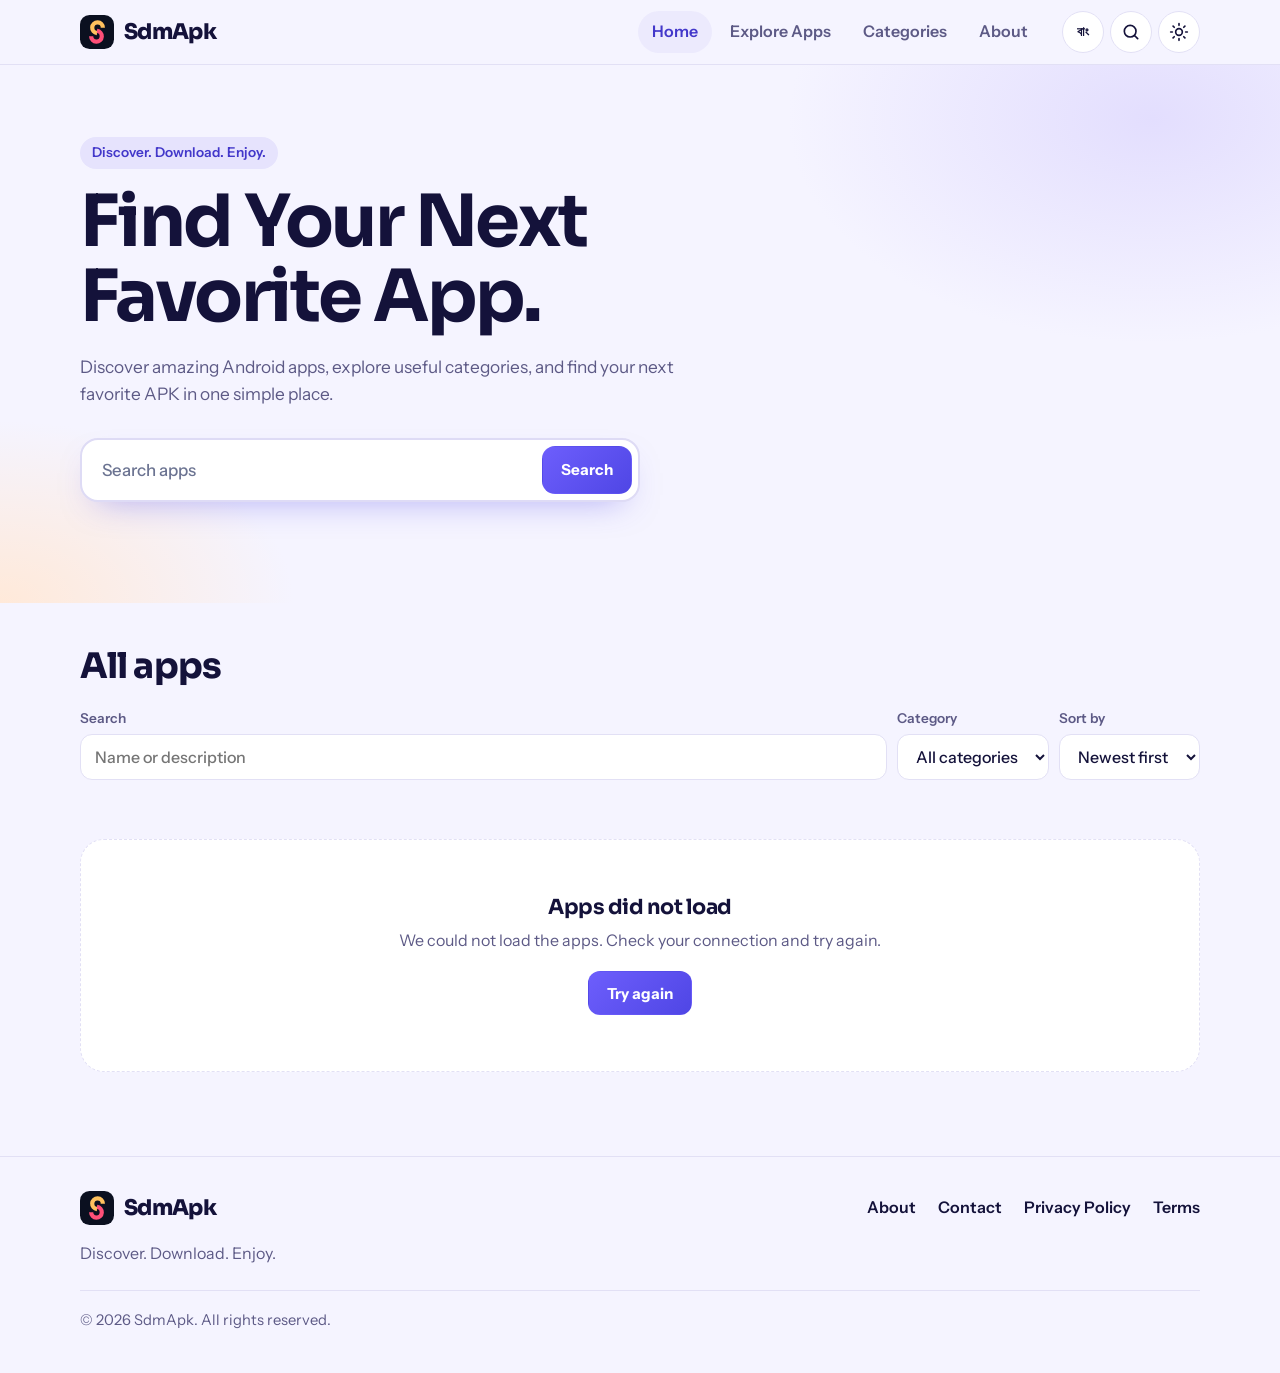
==== commit a23b7974: "New look: indigo palette with light and dark themes, app tiles replace the phone in the hero Co-Auth" ====
--- a/index.html
+++ b/index.html
@@ -52,8 +52,7 @@
 <p class="hero-count" id="hero-count" aria-live="polite"></p>
 </div>
 <div class="hero-stage" id="hero-stage" hidden>
-<div class="disc" aria-hidden="true"></div>
-<div class="phone"><div class="screen"><div class="screen-bar" aria-hidden="true"><span>SdmApk</span><span>9:41</span></div><ul class="home" id="home-grid" aria-label="Apps on SdmApk"></ul></div></div>
+<ul class="home" id="home-grid" aria-label="Apps on SdmApk"></ul>
 </div>
 </div>
 </section>
--- a/assets/site.css
+++ b/assets/site.css
@@ -1,21 +1,28 @@
 /* SdmApk public styles. Light by default, dark via system setting or the theme button.
-   Palette: midnight navy with an amber-to-coral glow, matching the SDM app icon. */
+   Palette: soft indigo canvas, one indigo accent, pastel app tiles. */
 :root {
-  --bg: #f6f7fb;
+  --bg: #f5f4ff;
   --surface: #ffffff;
-  --surface-2: #eceff8;
-  --ink: #0b1020;
-  --muted: #576080;
-  --line: #e1e5f1;
-  --brand: #e8456b;
-  --brand-hover: #d23559;
-  --brand-ink: #0b1020;
-  --brand-soft: #fff0e8;
-  --brand-text: #c3294f;
-  --glow: linear-gradient(135deg, #ffc15e 0%, #ff4f78 100%);
-  --hero-bg: #0b1020;
+  --surface-2: #ecebfb;
+  --ink: #14123a;
+  --muted: #5d5a86;
+  --line: #e2e0f5;
+  --brand: #4f46e5;
+  --brand-hover: #4338ca;
+  --brand-ink: #ffffff;
+  --brand-soft: #eceafd;
+  --brand-text: #4338ca;
+  --glow: linear-gradient(135deg, #6d5efc 0%, #4f46e5 100%);
+  --hero-bg: radial-gradient(520px 320px at 90% 10%, #e3defe, transparent 70%), radial-gradient(420px 260px at 0% 100%, #ffe9d9, transparent 70%), #f5f4ff;
+  --hero-ink: #14123a;
+  --hero-muted: #5d5a86;
+  --hero-tag-bg: #e6e3fd;
+  --hero-tag-ink: #4338ca;
+  --chip-bg: #ffffff;
+  --chip-line: #dedbf5;
+  --t1: #ffe3d6; --t2: #dff3ff; --t3: #e6e0ff; --t4: #dcf7e6; --t5: #fff0c2; --t6: #ffdff0;
   --danger: #b3263e;
-  --shadow: 0 1px 2px rgba(11, 16, 32, 0.05), 0 10px 26px -16px rgba(11, 16, 32, 0.3);
+  --shadow: 0 10px 30px -18px rgba(79, 70, 229, 0.45);
   --radius: 24px;
   --radius-sm: 12px;
   --font-body: "Instrument Sans", "Hind Siliguri", system-ui, -apple-system, "Segoe UI", Roboto, sans-serif;
@@ -24,36 +31,54 @@
 }
 @media (prefers-color-scheme: dark) {
   :root:not([data-theme="light"]) {
-    --bg: #080c18;
-    --surface: #111933;
-    --surface-2: #18224a;
-    --ink: #eef1ff;
-    --muted: #9aa4c7;
-    --line: #243059;
-    --brand: #ff6b8a;
-    --brand-hover: #ff8aa2;
-    --brand-soft: #2a1d3a;
-    --brand-text: #ffc15e;
-    --hero-bg: #0b1020;
+    --bg: #0e0d22;
+    --surface: #17163a;
+    --surface-2: #201f4d;
+    --ink: #f1f0ff;
+    --muted: #a09ec9;
+    --line: #2c2a5e;
+    --brand: #7c78ff;
+    --brand-hover: #9b97ff;
+    --brand-ink: #0e0d22;
+    --brand-soft: #23215a;
+    --brand-text: #a9a6ff;
+    --glow: linear-gradient(135deg, #8b86ff 0%, #6b64f5 100%);
+    --hero-bg: radial-gradient(520px 320px at 90% 10%, #2b2780, transparent 70%), radial-gradient(420px 260px at 0% 100%, #4a2552, transparent 70%), #0e0d22;
+    --hero-ink: #f1f0ff;
+    --hero-muted: #a09ec9;
+    --hero-tag-bg: #23215a;
+    --hero-tag-ink: #c9c6ff;
+    --chip-bg: #17163a;
+    --chip-line: #2c2a5e;
+    --t1: #3a2a46; --t2: #1f3350; --t3: #2c2a63; --t4: #1d3f3a; --t5: #463a1c; --t6: #47233f;
     --danger: #ff8fa3;
-    --shadow: 0 1px 2px rgba(0, 0, 0, 0.4), 0 10px 28px -14px rgba(0, 0, 0, 0.7);
+    --shadow: none;
     color-scheme: dark;
   }
 }
 :root[data-theme="dark"] {
-  --bg: #080c18;
-  --surface: #111933;
-  --surface-2: #18224a;
-  --ink: #eef1ff;
-  --muted: #9aa4c7;
-  --line: #243059;
-  --brand: #ff6b8a;
-  --brand-hover: #ff8aa2;
-  --brand-soft: #2a1d3a;
-  --brand-text: #ffc15e;
-  --hero-bg: #0b1020;
+  --bg: #0e0d22;
+  --surface: #17163a;
+  --surface-2: #201f4d;
+  --ink: #f1f0ff;
+  --muted: #a09ec9;
+  --line: #2c2a5e;
+  --brand: #7c78ff;
+  --brand-hover: #9b97ff;
+  --brand-ink: #0e0d22;
+  --brand-soft: #23215a;
+  --brand-text: #a9a6ff;
+  --glow: linear-gradient(135deg, #8b86ff 0%, #6b64f5 100%);
+  --hero-bg: radial-gradient(520px 320px at 90% 10%, #2b2780, transparent 70%), radial-gradient(420px 260px at 0% 100%, #4a2552, transparent 70%), #0e0d22;
+  --hero-ink: #f1f0ff;
+  --hero-muted: #a09ec9;
+  --hero-tag-bg: #23215a;
+  --hero-tag-ink: #c9c6ff;
+  --chip-bg: #17163a;
+  --chip-line: #2c2a5e;
+  --t1: #3a2a46; --t2: #1f3350; --t3: #2c2a63; --t4: #1d3f3a; --t5: #463a1c; --t6: #47233f;
   --danger: #ff8fa3;
-  --shadow: 0 1px 2px rgba(0, 0, 0, 0.4), 0 10px 28px -14px rgba(0, 0, 0, 0.7);
+  --shadow: none;
   color-scheme: dark;
 }
 
@@ -115,32 +140,28 @@
 .btn svg { width: 18px; height: 18px; fill: none; stroke: currentColor; stroke-width: 2.2; stroke-linecap: round; stroke-linejoin: round; }
 .btn-lg { min-height: 52px; padding: 0 26px; font-size: 1.02rem; }
 
-/* Hero: midnight field, a glow disc, and a phone showing the real apps */
-.hero { position: relative; background: var(--hero-bg); color: #fff; overflow: hidden; }
+/* Hero: soft canvas with the newest real apps as tiles */
+.hero { position: relative; background: var(--hero-bg); color: var(--hero-ink); overflow: hidden; }
 .hero .wrap { display: grid; grid-template-columns: minmax(0, 1.15fr) minmax(0, 0.85fr); gap: 24px; align-items: center; }
 .hero-text { padding: 72px 0 64px; min-width: 0; }
-.hero-tag { color: #ffc15e; font-weight: 600; margin-bottom: 16px; }
+.hero-tag { display: inline-block; padding: 5px 12px; border-radius: 999px; background: var(--hero-tag-bg); color: var(--hero-tag-ink); font-weight: 600; font-size: 0.85rem; margin-bottom: 16px; }
 .hero h1 { font-size: clamp(2.5rem, 6.4vw, 4.5rem); font-weight: 700; max-width: 12ch; letter-spacing: -0.035em; line-height: 1.04; }
-.hero-copy { max-width: 50ch; margin-top: 18px; color: #c9d0ea; font-size: 1.08rem; }
-.search-form { display: flex; gap: 8px; margin-top: 30px; max-width: 560px; padding: 6px; background: #fff; border: 2px solid transparent; border-radius: 18px; box-shadow: 0 18px 40px -22px rgba(0, 0, 0, 0.6); }
+.hero-copy { max-width: 50ch; margin-top: 18px; color: var(--hero-muted); font-size: 1.08rem; }
+.search-form { display: flex; gap: 8px; margin-top: 30px; max-width: 560px; padding: 6px; background: #fff; border: 2px solid transparent; border-radius: 18px; border-color: var(--chip-line); box-shadow: 0 14px 34px -18px rgba(79, 70, 229, 0.5); }
 .search-form:focus-within { border-color: #ff6b8a; }
 .search-form input { flex: 1; min-width: 0; border: 0; background: transparent; color: #0b1020; font: 500 1.05rem var(--font-body); padding: 0 14px; outline: none; }
 .search-form input::placeholder { color: #6b7391; }
 .search-form .btn { min-height: 48px; border-radius: 13px; }
-.hero-count { margin-top: 14px; color: #9aa4c7; font-size: 0.95rem; min-height: 1.5em; }
-.hero :focus-visible { outline-color: #fff; }
+.hero-count { margin-top: 14px; color: var(--hero-muted); font-size: 0.95rem; min-height: 1.5em; }
+.hero :focus-visible { outline-color: var(--brand); }
 
 .hero-stage { position: relative; align-self: stretch; min-height: 460px; overflow: hidden; }
 .hero-stage[hidden] { display: none; }
-.disc { position: absolute; width: 380px; height: 380px; border-radius: 50%; background: var(--glow); left: 50%; top: 38px; transform: translateX(-46%); }
-.phone { position: absolute; left: 50%; top: 56px; width: 270px; height: 560px; margin-left: -135px; padding: 11px; background: #1f2a52; border-radius: 40px; box-shadow: 0 30px 60px -24px rgba(0, 0, 0, 0.7); transform: rotate(-3.5deg); transform-origin: 50% 100%; }
-.screen { height: 100%; border-radius: 30px; background: #f6f7fb; color: #0b1020; padding: 14px 16px; overflow: hidden; }
-.screen-bar { display: flex; justify-content: space-between; font-size: 0.72rem; font-weight: 700; color: #576080; padding: 0 4px 18px; }
-.home { display: grid; grid-template-columns: repeat(3, 1fr); gap: 20px 8px; list-style: none; margin: 0; padding: 0; }
-.home a { display: flex; flex-direction: column; align-items: center; gap: 6px; text-decoration: none; color: #0b1020; font-size: 0.72rem; font-weight: 600; text-align: center; }
-.home .icon-tile, .home .app-icon { width: 54px; height: 54px; border-radius: 15px; font-size: 1.4rem; }
+.home { display: grid; grid-template-columns: repeat(3, 1fr); gap: 14px; list-style: none; margin: 0; padding: 8px 2px 0; }
+.home a { display: flex; flex-direction: column; align-items: center; gap: 6px; text-decoration: none; color: var(--ink); font-size: 0.8rem; font-weight: 600; text-align: center; }
+.home .icon-tile, .home .app-icon { width: 60px; height: 60px; border-radius: 18px; font-size: 1.5rem; box-shadow: 0 8px 18px -8px rgba(20, 20, 60, 0.45); }
 .home span.label { max-width: 100%; overflow: hidden; text-overflow: ellipsis; white-space: nowrap; }
-.home .ghost { width: 54px; height: 54px; border-radius: 15px; border: 2px dashed #cdd3e6; }
+.home .ghost { width: 60px; height: 60px; border-radius: 18px; border: 2px dashed var(--line); }
 @media (prefers-reduced-motion: no-preference) {
   .home li { animation: pop 0.5s cubic-bezier(0.2, 0.9, 0.3, 1.2) both; }
   .home li:nth-child(1) { animation-delay: 0.15s; }
@@ -158,9 +179,7 @@
   .hero .wrap { grid-template-columns: minmax(0, 1fr); gap: 0; }
   .hero-text { padding: 48px 0 28px; }
   .hero-stage { min-height: 360px; }
-  .disc { width: 300px; height: 300px; top: 20px; }
-  .phone { top: 36px; width: 240px; height: 520px; margin-left: -120px; }
-  .home .icon-tile, .home .app-icon, .home .ghost { width: 48px; height: 48px; border-radius: 13px; }
+  .home .icon-tile, .home .app-icon, .home .ghost { width: 52px; height: 52px; border-radius: 15px; }
 }
 
 /* Sections */
@@ -309,8 +328,8 @@
 
 /* Quick category chips in the hero */
 .hero-chips { display: flex; flex-wrap: wrap; gap: 8px; margin-top: 16px; }
-.hero-chips button { border: 1px solid rgba(255, 255, 255, 0.22); background: rgba(255, 255, 255, 0.08); color: #fff; border-radius: 999px; padding: 7px 14px; font: 600 0.9rem var(--font-body); cursor: pointer; }
-.hero-chips button:hover { background: rgba(255, 255, 255, 0.18); }
+.hero-chips button { border: 1px solid var(--chip-line); background: var(--chip-bg); color: var(--ink); border-radius: 999px; padding: 7px 14px; font: 600 0.9rem var(--font-body); cursor: pointer; }
+.hero-chips button:hover { background: var(--surface-2); }
 .hero-chips:empty { display: none; }
 
 /* Older versions */
@@ -325,3 +344,21 @@
 /* Language button and Bengali type */
 .lang-btn { width: auto; min-width: 42px; padding: 0 10px; font-weight: 700; font-size: 0.82rem; }
 html[lang="bn"] :where(body, h1, h2, h3, h4, button, input, select, textarea) { font-family: "Hind Siliguri", "Instrument Sans", system-ui, sans-serif; }
+
+.card-actions { flex: none; display: flex; flex-direction: column; gap: 6px; align-items: stretch; text-align: center; }
+.card-actions .btn-sm-dl { min-height: 36px; padding: 0 18px; }
+
+.card-btns { flex: none; display: grid; gap: 6px; justify-items: stretch; }
+.card-btns .btn-sm-dl { min-height: 36px; padding: 0 18px; text-align: center; }
+.card-more { font-size: 0.9rem; }
+.install-cols { grid-template-columns: minmax(0, 1fr); }
+
+/* Hero tiles: the newest apps as soft coloured tiles */
+.hero-stage { min-height: 330px; display: flex; align-items: center; }
+.hero-stage[hidden] { display: none; }
+.hero-stage .home { width: 100%; }
+.home li { align-self: start; padding: 16px 8px 12px; border-radius: 24px; transition: transform 0.25s; }
+.home li:hover { transform: translateY(-4px); }
+.home li:nth-child(3n+2) { margin-top: 26px; }
+.home li:nth-child(6n+1) { background: var(--t1); } .home li:nth-child(6n+2) { background: var(--t2); } .home li:nth-child(6n+3) { background: var(--t3); }
+.home li:nth-child(6n+4) { background: var(--t4); } .home li:nth-child(6n+5) { background: var(--t5); } .home li:nth-child(6n) { background: var(--t6); }
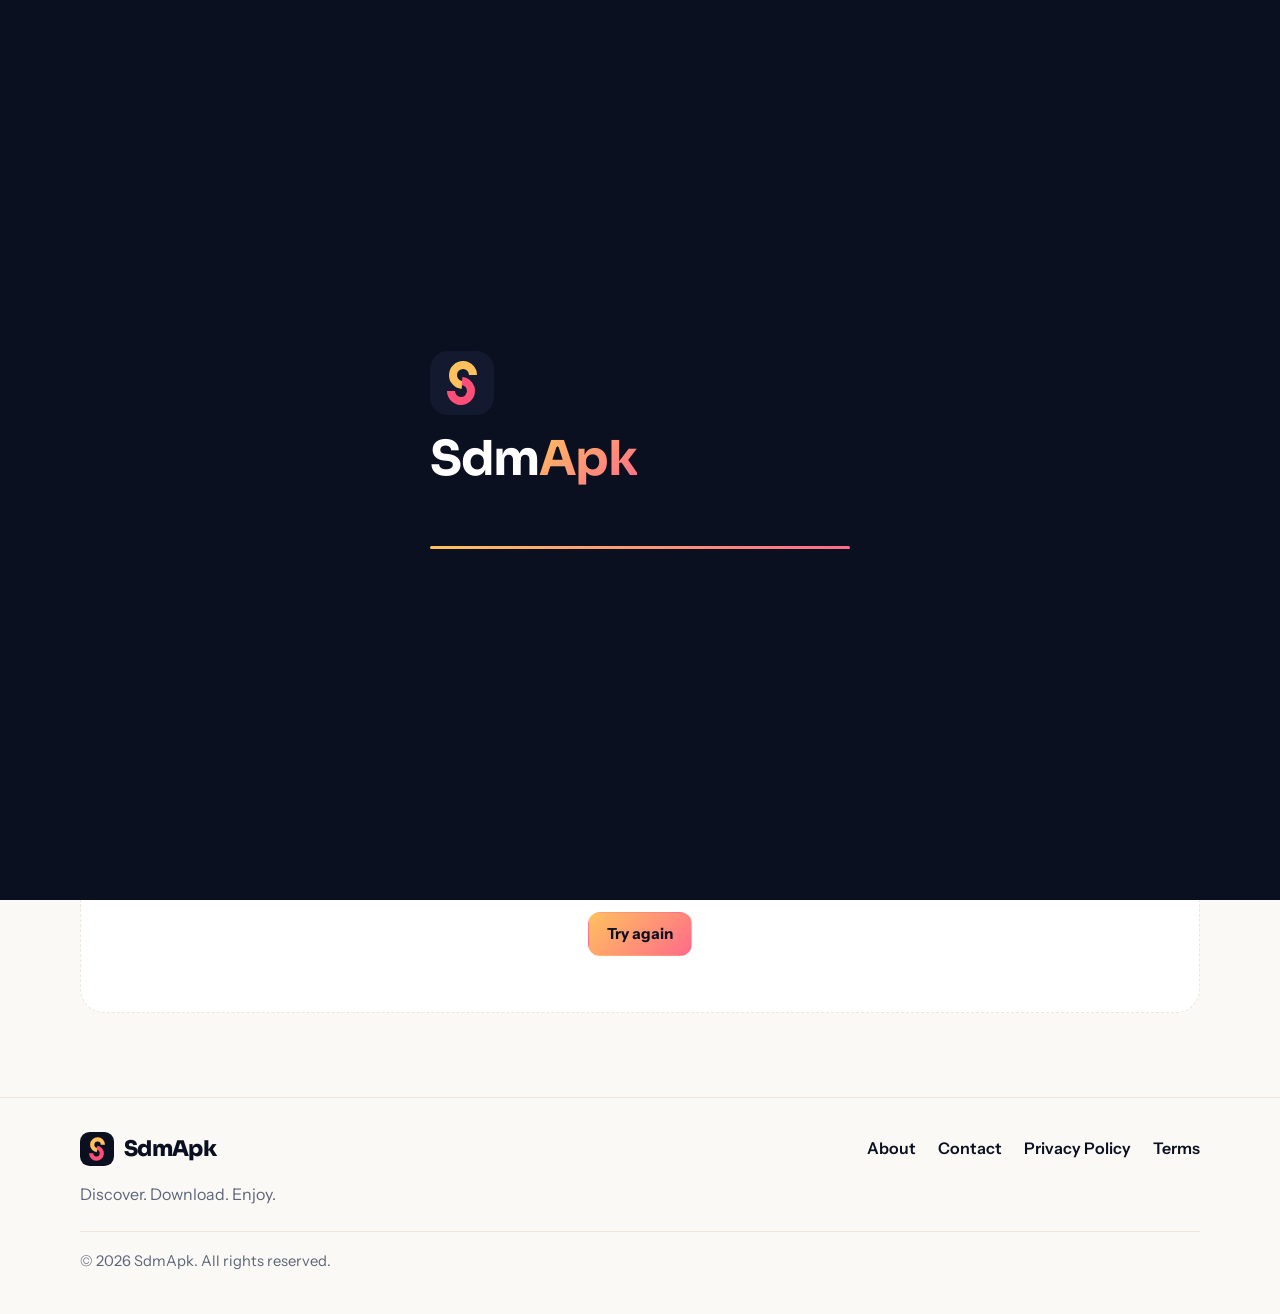
==== commit 4732db1a: "New design: navy hero with logo-colour accents, light warm page, welcome intro once per visit; tiles" ====
--- a/index.html
+++ b/index.html
@@ -19,6 +19,7 @@
 <script src="/assets/theme.js"></script>
 </head>
 <body>
+<script src="/assets/intro.js"></script>
 <a class="skip" href="#main">Skip to content</a>
 <header class="site-header">
 <div class="wrap bar">
@@ -41,7 +42,7 @@
 <div class="wrap">
 <div class="hero-text">
 <p class="hero-tag">Discover. Download. Enjoy.</p>
-<h1 id="hero-title">Find Your Next Favorite App.</h1>
+<h1 id="hero-title">Find Your Next <em>Favorite App.</em></h1>
 <p class="hero-copy">Discover amazing Android apps, explore useful categories, and find your next favorite APK in one simple place.</p>
 <form class="search-form" id="hero-search" role="search">
 <label class="sr-only" for="q">Search apps by name or description</label>
@@ -51,9 +52,6 @@
 <div class="hero-chips" id="hero-chips" role="group" aria-label="Browse by category"></div>
 <p class="hero-count" id="hero-count" aria-live="polite"></p>
 </div>
-<div class="hero-stage" id="hero-stage" hidden>
-<ul class="home" id="home-grid" aria-label="Apps on SdmApk"></ul>
-</div>
 </div>
 </section>
 
@@ -61,13 +59,6 @@
 <div class="wrap">
 <div class="section-head"><div><h2 id="featured-title">Featured apps</h2><p>The newest additions to SdmApk.</p></div></div>
 <div class="grid" id="featured"></div>
-</div>
-</section>
-
-<section class="section" id="categories-section" hidden aria-labelledby="categories-title">
-<div class="wrap" id="categories">
-<div class="section-head"><div><h2 id="categories-title">Categories</h2><p>Pick a category to filter the list below.</p></div></div>
-<div class="cat-grid" id="cat-grid"></div>
 </div>
 </section>
 
@@ -83,6 +74,13 @@
 <div class="grid" id="apps" aria-busy="true"></div>
 </div>
 </section>
+<section class="section" id="categories-section" hidden aria-labelledby="categories-title">
+<div class="wrap" id="categories">
+<div class="section-head"><div><h2 id="categories-title">Categories</h2><p>Pick a category to filter the list below.</p></div></div>
+<div class="cat-grid" id="cat-grid"></div>
+</div>
+</section>
+
 </main>
 <footer class="site-footer">
 <div class="wrap foot">
@@ -98,6 +96,7 @@
 </footer>
 <script src="/assets/i18n.js" defer></script>
 <script src="/assets/site.js" defer></script>
+<script src="/assets/motion.js" defer></script>
 <script src="/assets/home.js" defer></script>
 </body>
 </html>
--- a/assets/site.css
+++ b/assets/site.css
@@ -1,28 +1,27 @@
 /* SdmApk public styles. Light by default, dark via system setting or the theme button.
    Palette: soft indigo canvas, one indigo accent, pastel app tiles. */
 :root {
-  --bg: #f5f4ff;
+  --bg: #fbf9f6;
   --surface: #ffffff;
-  --surface-2: #ecebfb;
-  --ink: #14123a;
-  --muted: #5d5a86;
-  --line: #e2e0f5;
-  --brand: #4f46e5;
-  --brand-hover: #4338ca;
-  --brand-ink: #ffffff;
-  --brand-soft: #eceafd;
-  --brand-text: #4338ca;
-  --glow: linear-gradient(135deg, #6d5efc 0%, #4f46e5 100%);
-  --hero-bg: radial-gradient(520px 320px at 90% 10%, #e3defe, transparent 70%), radial-gradient(420px 260px at 0% 100%, #ffe9d9, transparent 70%), #f5f4ff;
-  --hero-ink: #14123a;
-  --hero-muted: #5d5a86;
-  --hero-tag-bg: #e6e3fd;
-  --hero-tag-ink: #4338ca;
-  --chip-bg: #ffffff;
-  --chip-line: #dedbf5;
-  --t1: #ffe3d6; --t2: #dff3ff; --t3: #e6e0ff; --t4: #dcf7e6; --t5: #fff0c2; --t6: #ffdff0;
+  --surface-2: #f4efe8;
+  --ink: #0b1020;
+  --muted: #5d6478;
+  --line: #ece6dd;
+  --brand: #ff4f78;
+  --brand-hover: #ff3a69;
+  --brand-ink: #0b1020;
+  --brand-soft: #fff0ec;
+  --brand-text: #c8264f;
+  --glow: linear-gradient(135deg, #ffc15e 0%, #ff6b8a 100%);
+  --hero-bg: radial-gradient(520px 320px at 88% 0%, rgba(255, 193, 94, 0.28), transparent 70%), radial-gradient(460px 300px at 5% 100%, rgba(255, 79, 120, 0.22), transparent 70%), #0b1020;
+  --hero-ink: #ffffff;
+  --hero-muted: #aab3cf;
+  --hero-tag-bg: rgba(255, 255, 255, 0.08);
+  --hero-tag-ink: #ffc15e;
+  --chip-bg: rgba(255, 255, 255, 0.08);
+  --chip-line: rgba(255, 255, 255, 0.18);
   --danger: #b3263e;
-  --shadow: 0 10px 30px -18px rgba(79, 70, 229, 0.45);
+  --shadow: 0 10px 30px -18px rgba(11, 16, 32, 0.35);
   --radius: 24px;
   --radius-sm: 12px;
   --font-body: "Instrument Sans", "Hind Siliguri", system-ui, -apple-system, "Segoe UI", Roboto, sans-serif;
@@ -31,52 +30,36 @@
 }
 @media (prefers-color-scheme: dark) {
   :root:not([data-theme="light"]) {
-    --bg: #0e0d22;
-    --surface: #17163a;
-    --surface-2: #201f4d;
-    --ink: #f1f0ff;
-    --muted: #a09ec9;
-    --line: #2c2a5e;
-    --brand: #7c78ff;
-    --brand-hover: #9b97ff;
-    --brand-ink: #0e0d22;
-    --brand-soft: #23215a;
-    --brand-text: #a9a6ff;
-    --glow: linear-gradient(135deg, #8b86ff 0%, #6b64f5 100%);
-    --hero-bg: radial-gradient(520px 320px at 90% 10%, #2b2780, transparent 70%), radial-gradient(420px 260px at 0% 100%, #4a2552, transparent 70%), #0e0d22;
-    --hero-ink: #f1f0ff;
-    --hero-muted: #a09ec9;
-    --hero-tag-bg: #23215a;
-    --hero-tag-ink: #c9c6ff;
-    --chip-bg: #17163a;
-    --chip-line: #2c2a5e;
-    --t1: #3a2a46; --t2: #1f3350; --t3: #2c2a63; --t4: #1d3f3a; --t5: #463a1c; --t6: #47233f;
+    --bg: #0b1020;
+    --surface: #131a30;
+    --surface-2: #1b2440;
+    --ink: #f5f1ea;
+    --muted: #a3adc8;
+    --line: #26304f;
+    --brand: #ff6b8a;
+    --brand-hover: #ff8aa3;
+    --brand-ink: #0b1020;
+    --brand-soft: rgba(255, 193, 94, 0.12);
+    --brand-text: #ffc15e;
+    --glow: linear-gradient(135deg, #ffc15e 0%, #ff6b8a 100%);
     --danger: #ff8fa3;
     --shadow: none;
     color-scheme: dark;
   }
 }
 :root[data-theme="dark"] {
-  --bg: #0e0d22;
-  --surface: #17163a;
-  --surface-2: #201f4d;
-  --ink: #f1f0ff;
-  --muted: #a09ec9;
-  --line: #2c2a5e;
-  --brand: #7c78ff;
-  --brand-hover: #9b97ff;
-  --brand-ink: #0e0d22;
-  --brand-soft: #23215a;
-  --brand-text: #a9a6ff;
-  --glow: linear-gradient(135deg, #8b86ff 0%, #6b64f5 100%);
-  --hero-bg: radial-gradient(520px 320px at 90% 10%, #2b2780, transparent 70%), radial-gradient(420px 260px at 0% 100%, #4a2552, transparent 70%), #0e0d22;
-  --hero-ink: #f1f0ff;
-  --hero-muted: #a09ec9;
-  --hero-tag-bg: #23215a;
-  --hero-tag-ink: #c9c6ff;
-  --chip-bg: #17163a;
-  --chip-line: #2c2a5e;
-  --t1: #3a2a46; --t2: #1f3350; --t3: #2c2a63; --t4: #1d3f3a; --t5: #463a1c; --t6: #47233f;
+  --bg: #0b1020;
+  --surface: #131a30;
+  --surface-2: #1b2440;
+  --ink: #f5f1ea;
+  --muted: #a3adc8;
+  --line: #26304f;
+  --brand: #ff6b8a;
+  --brand-hover: #ff8aa3;
+  --brand-ink: #0b1020;
+  --brand-soft: rgba(255, 193, 94, 0.12);
+  --brand-text: #ffc15e;
+  --glow: linear-gradient(135deg, #ffc15e 0%, #ff6b8a 100%);
   --danger: #ff8fa3;
   --shadow: none;
   color-scheme: dark;
@@ -142,12 +125,12 @@
 
 /* Hero: soft canvas with the newest real apps as tiles */
 .hero { position: relative; background: var(--hero-bg); color: var(--hero-ink); overflow: hidden; }
-.hero .wrap { display: grid; grid-template-columns: minmax(0, 1.15fr) minmax(0, 0.85fr); gap: 24px; align-items: center; }
-.hero-text { padding: 72px 0 64px; min-width: 0; }
+.hero .wrap { text-align: center; }
+.hero-text { padding: 84px 0 76px; min-width: 0; }
 .hero-tag { display: inline-block; padding: 5px 12px; border-radius: 999px; background: var(--hero-tag-bg); color: var(--hero-tag-ink); font-weight: 600; font-size: 0.85rem; margin-bottom: 16px; }
-.hero h1 { font-size: clamp(2.5rem, 6.4vw, 4.5rem); font-weight: 700; max-width: 12ch; letter-spacing: -0.035em; line-height: 1.04; }
-.hero-copy { max-width: 50ch; margin-top: 18px; color: var(--hero-muted); font-size: 1.08rem; }
-.search-form { display: flex; gap: 8px; margin-top: 30px; max-width: 560px; padding: 6px; background: #fff; border: 2px solid transparent; border-radius: 18px; border-color: var(--chip-line); box-shadow: 0 14px 34px -18px rgba(79, 70, 229, 0.5); }
+.hero h1 { font-size: clamp(2.4rem, 5.6vw, 4rem); font-weight: 700; max-width: 20ch; text-wrap: balance; margin-inline: auto; letter-spacing: -0.035em; line-height: 1.04; }
+.hero-copy { max-width: 52ch; margin: 18px auto 0; color: var(--hero-muted); font-size: 1.08rem; }
+.search-form { display: flex; gap: 8px; margin: 30px auto 0; max-width: 560px; text-align: left; padding: 6px; background: #fff; border: 2px solid transparent; border-radius: 18px; border-color: var(--chip-line); box-shadow: 0 14px 34px -18px rgba(255, 107, 138, 0.5); }
 .search-form:focus-within { border-color: #ff6b8a; }
 .search-form input { flex: 1; min-width: 0; border: 0; background: transparent; color: #0b1020; font: 500 1.05rem var(--font-body); padding: 0 14px; outline: none; }
 .search-form input::placeholder { color: #6b7391; }
@@ -155,31 +138,12 @@
 .hero-count { margin-top: 14px; color: var(--hero-muted); font-size: 0.95rem; min-height: 1.5em; }
 .hero :focus-visible { outline-color: var(--brand); }
 
-.hero-stage { position: relative; align-self: stretch; min-height: 460px; overflow: hidden; }
-.hero-stage[hidden] { display: none; }
-.home { display: grid; grid-template-columns: repeat(3, 1fr); gap: 14px; list-style: none; margin: 0; padding: 8px 2px 0; }
-.home a { display: flex; flex-direction: column; align-items: center; gap: 6px; text-decoration: none; color: var(--ink); font-size: 0.8rem; font-weight: 600; text-align: center; }
-.home .icon-tile, .home .app-icon { width: 60px; height: 60px; border-radius: 18px; font-size: 1.5rem; box-shadow: 0 8px 18px -8px rgba(20, 20, 60, 0.45); }
-.home span.label { max-width: 100%; overflow: hidden; text-overflow: ellipsis; white-space: nowrap; }
-.home .ghost { width: 60px; height: 60px; border-radius: 18px; border: 2px dashed var(--line); }
 @media (prefers-reduced-motion: no-preference) {
-  .home li { animation: pop 0.5s cubic-bezier(0.2, 0.9, 0.3, 1.2) both; }
-  .home li:nth-child(1) { animation-delay: 0.15s; }
-  .home li:nth-child(2) { animation-delay: 0.22s; }
-  .home li:nth-child(3) { animation-delay: 0.29s; }
-  .home li:nth-child(4) { animation-delay: 0.36s; }
-  .home li:nth-child(5) { animation-delay: 0.43s; }
-  .home li:nth-child(6) { animation-delay: 0.5s; }
-  .home li:nth-child(7) { animation-delay: 0.57s; }
-  .home li:nth-child(8) { animation-delay: 0.64s; }
-  .home li:nth-child(9) { animation-delay: 0.71s; }
 }
 @keyframes pop { from { opacity: 0; transform: scale(0.6); } to { opacity: 1; transform: none; } }
 @media (max-width: 860px) {
   .hero .wrap { grid-template-columns: minmax(0, 1fr); gap: 0; }
   .hero-text { padding: 48px 0 28px; }
-  .hero-stage { min-height: 360px; }
-  .home .icon-tile, .home .app-icon, .home .ghost { width: 52px; height: 52px; border-radius: 15px; }
 }
 
 /* Sections */
@@ -328,8 +292,8 @@
 
 /* Quick category chips in the hero */
 .hero-chips { display: flex; flex-wrap: wrap; gap: 8px; margin-top: 16px; }
-.hero-chips button { border: 1px solid var(--chip-line); background: var(--chip-bg); color: var(--ink); border-radius: 999px; padding: 7px 14px; font: 600 0.9rem var(--font-body); cursor: pointer; }
-.hero-chips button:hover { background: var(--surface-2); }
+.hero-chips button { border: 1px solid var(--chip-line); background: var(--chip-bg); color: var(--hero-ink); border-radius: 999px; padding: 7px 14px; font: 600 0.9rem var(--font-body); cursor: pointer; }
+.hero-chips button:hover { background: rgba(255, 255, 255, 0.16); }
 .hero-chips:empty { display: none; }
 
 /* Older versions */
@@ -354,11 +318,77 @@
 .install-cols { grid-template-columns: minmax(0, 1fr); }
 
 /* Hero tiles: the newest apps as soft coloured tiles */
-.hero-stage { min-height: 330px; display: flex; align-items: center; }
-.hero-stage[hidden] { display: none; }
-.hero-stage .home { width: 100%; }
-.home li { align-self: start; padding: 16px 8px 12px; border-radius: 24px; transition: transform 0.25s; }
-.home li:hover { transform: translateY(-4px); }
-.home li:nth-child(3n+2) { margin-top: 26px; }
-.home li:nth-child(6n+1) { background: var(--t1); } .home li:nth-child(6n+2) { background: var(--t2); } .home li:nth-child(6n+3) { background: var(--t3); }
-.home li:nth-child(6n+4) { background: var(--t4); } .home li:nth-child(6n+5) { background: var(--t5); } .home li:nth-child(6n) { background: var(--t6); }
+
+/* Desktop: wider app page and larger hero tiles */
+@media (min-width: 960px) {
+  .detail { max-width: none; }
+  .pd-cols { display: grid; grid-template-columns: minmax(0, 1fr) 340px; gap: 0 40px; align-items: start; }
+  .pd-side { position: sticky; top: 88px; }
+  .pd-side .install { margin-top: 28px; }
+  .shots img { height: 360px; }
+}
+
+/* Motion (skipped for visitors who prefer reduced motion) */
+@media (prefers-reduced-motion: no-preference) {
+  .card { transition: border-color 0.2s, opacity 0.5s ease, transform 0.25s ease, box-shadow 0.25s ease; animation: rise 0.55s cubic-bezier(0.2, 0.7, 0.2, 1) backwards; }
+  .card.pre { opacity: 0; transform: translateY(18px); }
+  .card:hover { transform: translateY(-4px); box-shadow: 0 18px 36px -22px rgba(255, 107, 138, 0.55); }
+  .card:nth-child(2) { animation-delay: 0.06s; } .card:nth-child(3) { animation-delay: 0.12s; }
+  .card:nth-child(4) { animation-delay: 0.18s; } .card:nth-child(5) { animation-delay: 0.24s; } .card:nth-child(n+6) { animation-delay: 0.3s; }
+  @keyframes rise { from { opacity: 0; transform: translateY(18px); } to { opacity: 1; transform: none; } }
+
+  .hero-text > * { animation: rise 0.7s cubic-bezier(0.2, 0.7, 0.2, 1) backwards; }
+  .hero-text > :nth-child(2) { animation-delay: 0.08s; } .hero-text > :nth-child(3) { animation-delay: 0.16s; }
+  .hero-text > :nth-child(4) { animation-delay: 0.24s; } .hero-text > :nth-child(5) { animation-delay: 0.32s; } .hero-text > :nth-child(6) { animation-delay: 0.4s; }
+
+  @keyframes bob { 0%, 100% { transform: translateY(0); } 50% { transform: translateY(-5px); } }
+
+  .btn { transition: background-color 0.15s, border-color 0.15s, transform 0.15s, box-shadow 0.2s; }
+  .btn-primary:hover { transform: translateY(-2px); box-shadow: 0 12px 24px -10px rgba(255, 107, 138, 0.7); }
+  .hero-chips button, .chip { transition: transform 0.15s, background-color 0.15s; }
+  .hero-chips button:hover { transform: translateY(-2px); }
+
+  .pd-head .icon-tile, .pd-head .app-icon { animation: pop 0.5s cubic-bezier(0.2, 0.9, 0.3, 1.2) backwards; }
+  .pd-stats div, .block, .install { animation: rise 0.6s cubic-bezier(0.2, 0.7, 0.2, 1) backwards; }
+  .shot { animation: rise 0.6s cubic-bezier(0.2, 0.7, 0.2, 1) backwards; }
+  .shot:nth-child(2) { animation-delay: 0.08s; } .shot:nth-child(3) { animation-delay: 0.16s; } .shot:nth-child(4) { animation-delay: 0.24s; } .shot:nth-child(n+5) { animation-delay: 0.32s; }
+  .shot img { transition: transform 0.25s ease; } .shot:hover img { transform: scale(1.03); }
+}
+.site-header { transition: box-shadow 0.25s; }
+.site-header.scrolled { box-shadow: 0 8px 24px -18px rgba(20, 18, 58, 0.5); }
+
+/* Few apps: no empty placeholders */
+
+/* Spotlight: a single app shown as one proper card */
+@media (prefers-reduced-motion: no-preference) {
+  @keyframes glow { from { transform: translate(0, 0) scale(1); } to { transform: translate(-8%, 10%) scale(1.15); } }
+}
+
+/* Two apps: two compact spotlight cards */
+
+/* Hero is centred; accent uses the logo colours */
+.hero-chips { justify-content: center; }
+.hero h1 em { font-style: normal; background: var(--glow); -webkit-background-clip: text; background-clip: text; color: transparent; }
+.hero-count { text-align: center; }
+
+/* Intro: shown once per visit on the home page */
+.intro { position: fixed; inset: 0; z-index: 100; display: grid; place-items: center; background: #0b1020; color: #fff; transition: opacity 0.6s ease, visibility 0.6s; }
+.intro.out { opacity: 0; visibility: hidden; }
+.intro-in { width: min(86vw, 420px); }
+.intro-logo { width: 64px; height: 64px; display: block; margin-bottom: 18px; }
+.intro-name { position: relative; display: inline-block; overflow: hidden; font: 700 clamp(2.2rem, 9vw, 3rem)/1.1 var(--font-display); letter-spacing: -0.03em; }
+.intro-name span { background: var(--glow); -webkit-background-clip: text; background-clip: text; color: transparent; }
+.intro-list { margin: 22px 0 0; padding: 0; list-style: none; display: grid; gap: 10px; color: #aab3cf; font-weight: 500; }
+.intro-list li { display: flex; align-items: center; gap: 10px; opacity: 0; }
+.intro-list li::before { content: ""; width: 7px; height: 7px; border-radius: 50%; background: #ffc15e; }
+.intro-bar { height: 3px; margin-top: 30px; background: rgba(255, 255, 255, 0.12); border-radius: 3px; overflow: hidden; }
+.intro-bar i { display: block; height: 100%; width: 0; background: var(--glow); }
+@media (prefers-reduced-motion: no-preference) {
+  .intro-logo { animation: pop 0.6s cubic-bezier(0.2, 0.9, 0.3, 1.2) backwards; }
+  .intro-name::after { content: ""; position: absolute; inset: 0; background: linear-gradient(90deg, transparent, rgba(255, 255, 255, 0.85), transparent); transform: translateX(-120%); animation: sweep 1.2s 0.6s ease; }
+  .intro-list li { animation: slidein 0.5s forwards; }
+  .intro-bar i { animation: fill 2.2s ease-out forwards; }
+  @keyframes sweep { to { transform: translateX(120%); } }
+  @keyframes slidein { from { opacity: 0; transform: translateX(-14px); } to { opacity: 1; transform: none; } }
+  @keyframes fill { to { width: 100%; } }
+}
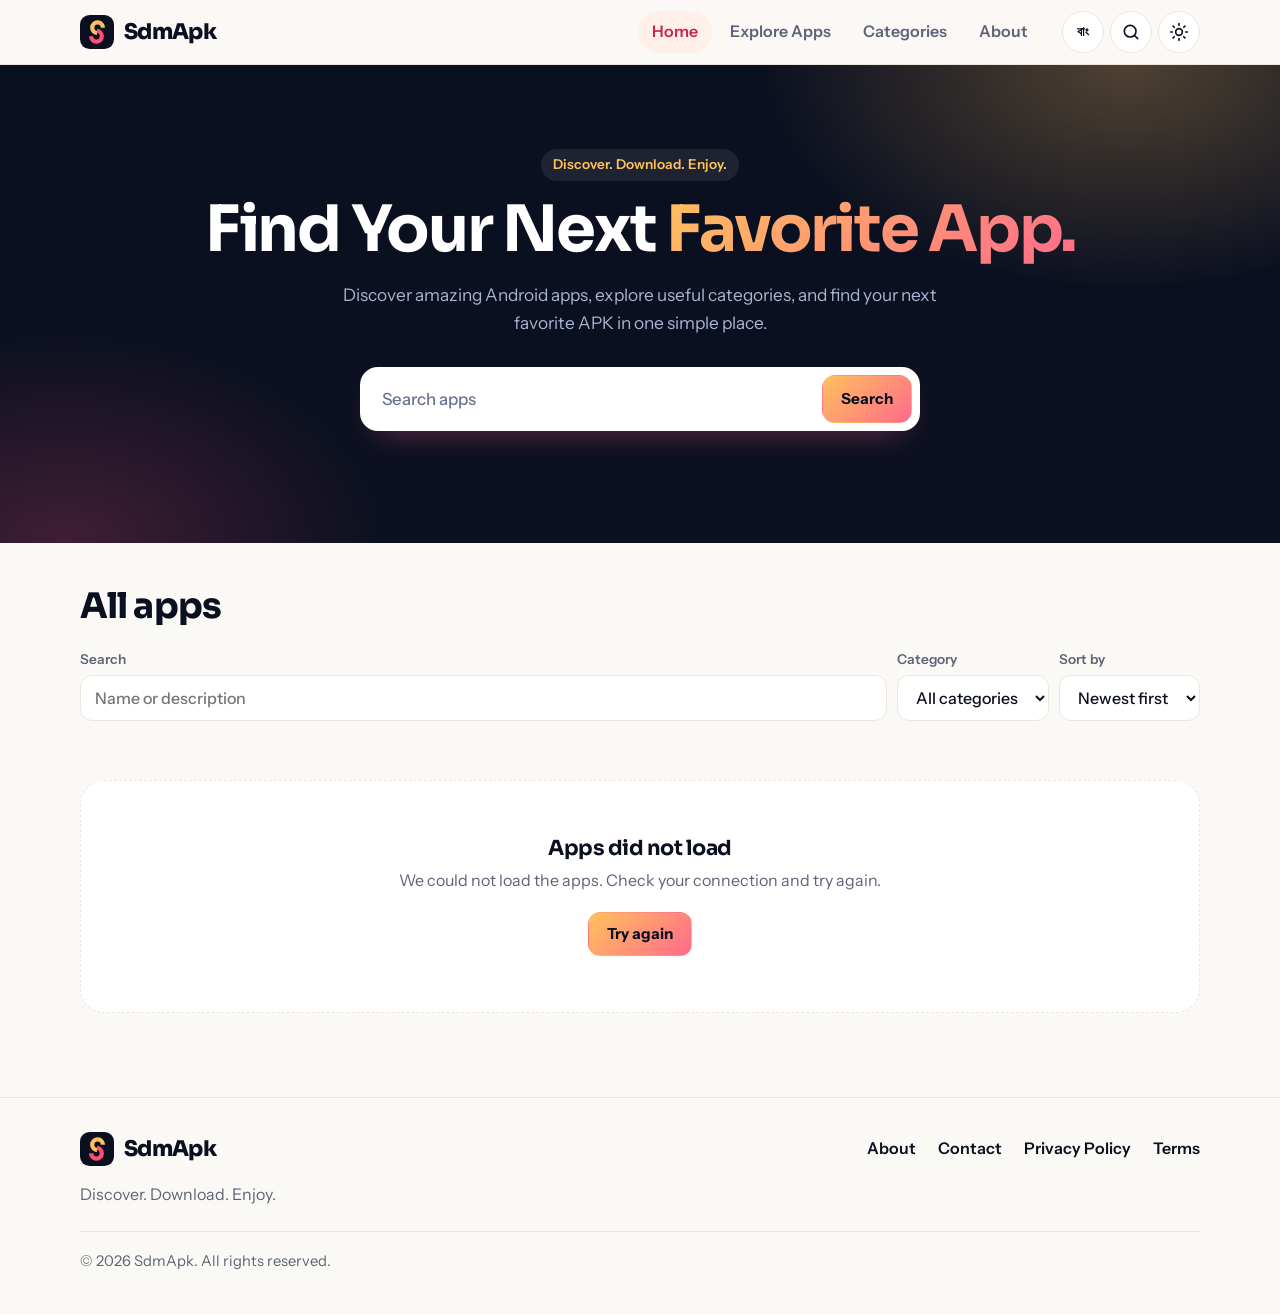
==== commit 1fc260e7: "Remove the welcome intro screen Co-Authored-By: Claude Sonnet 5.5 <noreply@anthropic.com> Claude-Ses" ====
--- a/index.html
+++ b/index.html
@@ -19,7 +19,6 @@
 <script src="/assets/theme.js"></script>
 </head>
 <body>
-<script src="/assets/intro.js"></script>
 <a class="skip" href="#main">Skip to content</a>
 <header class="site-header">
 <div class="wrap bar">
--- a/assets/site.css
+++ b/assets/site.css
@@ -370,25 +370,3 @@
 .hero-chips { justify-content: center; }
 .hero h1 em { font-style: normal; background: var(--glow); -webkit-background-clip: text; background-clip: text; color: transparent; }
 .hero-count { text-align: center; }
-
-/* Intro: shown once per visit on the home page */
-.intro { position: fixed; inset: 0; z-index: 100; display: grid; place-items: center; background: #0b1020; color: #fff; transition: opacity 0.6s ease, visibility 0.6s; }
-.intro.out { opacity: 0; visibility: hidden; }
-.intro-in { width: min(86vw, 420px); }
-.intro-logo { width: 64px; height: 64px; display: block; margin-bottom: 18px; }
-.intro-name { position: relative; display: inline-block; overflow: hidden; font: 700 clamp(2.2rem, 9vw, 3rem)/1.1 var(--font-display); letter-spacing: -0.03em; }
-.intro-name span { background: var(--glow); -webkit-background-clip: text; background-clip: text; color: transparent; }
-.intro-list { margin: 22px 0 0; padding: 0; list-style: none; display: grid; gap: 10px; color: #aab3cf; font-weight: 500; }
-.intro-list li { display: flex; align-items: center; gap: 10px; opacity: 0; }
-.intro-list li::before { content: ""; width: 7px; height: 7px; border-radius: 50%; background: #ffc15e; }
-.intro-bar { height: 3px; margin-top: 30px; background: rgba(255, 255, 255, 0.12); border-radius: 3px; overflow: hidden; }
-.intro-bar i { display: block; height: 100%; width: 0; background: var(--glow); }
-@media (prefers-reduced-motion: no-preference) {
-  .intro-logo { animation: pop 0.6s cubic-bezier(0.2, 0.9, 0.3, 1.2) backwards; }
-  .intro-name::after { content: ""; position: absolute; inset: 0; background: linear-gradient(90deg, transparent, rgba(255, 255, 255, 0.85), transparent); transform: translateX(-120%); animation: sweep 1.2s 0.6s ease; }
-  .intro-list li { animation: slidein 0.5s forwards; }
-  .intro-bar i { animation: fill 2.2s ease-out forwards; }
-  @keyframes sweep { to { transform: translateX(120%); } }
-  @keyframes slidein { from { opacity: 0; transform: translateX(-14px); } to { opacity: 1; transform: none; } }
-  @keyframes fill { to { width: 100%; } }
-}
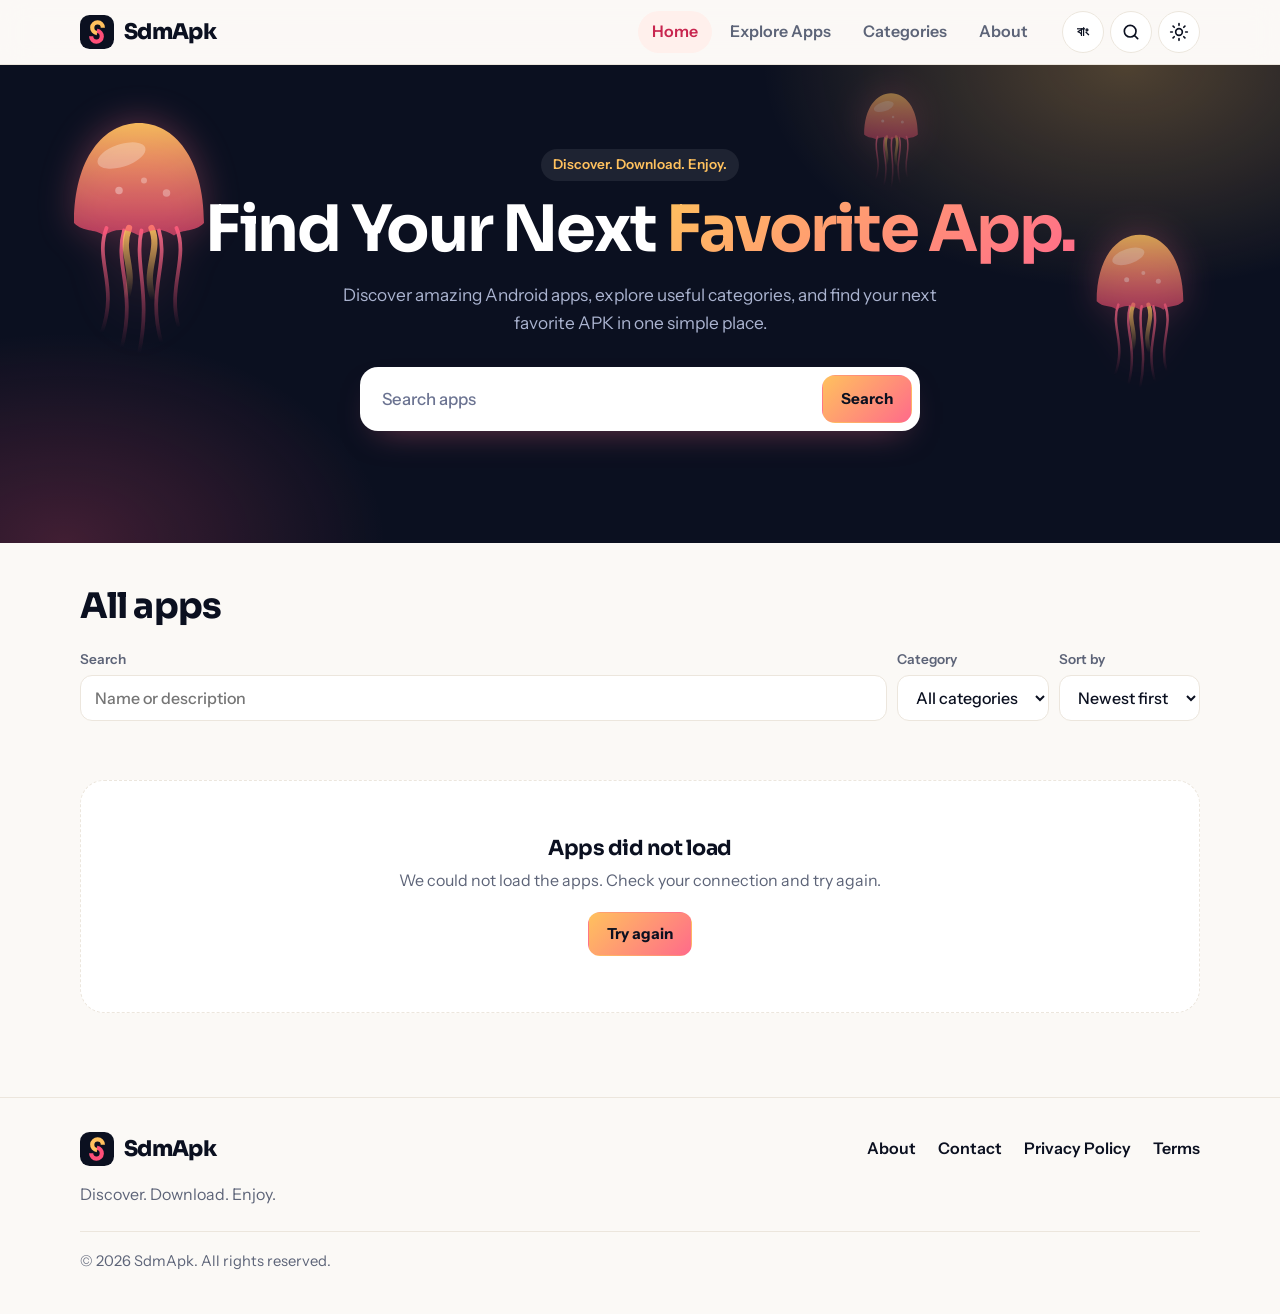
==== commit 77867331: "Hero: floating jellyfish animation Co-Authored-By: Claude Sonnet 5.5 <noreply@anthropic.com> Claude-" ====
--- a/index.html
+++ b/index.html
@@ -96,6 +96,7 @@
 <script src="/assets/i18n.js" defer></script>
 <script src="/assets/site.js" defer></script>
 <script src="/assets/motion.js" defer></script>
+<script src="/assets/jelly.js" defer></script>
 <script src="/assets/home.js" defer></script>
 </body>
 </html>
--- a/assets/site.css
+++ b/assets/site.css
@@ -370,3 +370,30 @@
 .hero-chips { justify-content: center; }
 .hero h1 em { font-style: normal; background: var(--glow); -webkit-background-clip: text; background-clip: text; color: transparent; }
 .hero-count { text-align: center; }
+
+/* Hero jellyfish (decorative) */
+.hero .wrap { position: relative; z-index: 1; }
+.jelly-layer { position: absolute; inset: 0; pointer-events: none; overflow: hidden; z-index: 0; }
+.jelly { position: absolute; height: auto; filter: drop-shadow(0 0 18px rgba(255, 107, 138, 0.4)); }
+.jelly .jbell { transform-box: fill-box; transform-origin: 50% 0; }
+.jelly .jt, .jelly .ja { fill: none; stroke-width: 3; stroke-linecap: round; transform-box: fill-box; transform-origin: 50% 0; }
+.jelly .ja { stroke-width: 5; }
+.j1 { width: 150px; left: 5%; top: 10%; }
+.j2 { width: 100px; right: 7%; top: 34%; opacity: 0.85; }
+.j3 { width: 62px; right: 28%; top: 5%; opacity: 0.55; }
+@media (max-width: 860px) { .j1 { width: 96px; left: -14px; top: 4%; opacity: 0.7; } .j2 { width: 74px; right: -8px; top: 52%; opacity: 0.6; } .j3 { display: none; } }
+@media (prefers-reduced-motion: no-preference) {
+  .j1 { animation: jfloat1 9s ease-in-out infinite; }
+  .j2 { animation: jfloat2 11s ease-in-out infinite; }
+  .j3 { animation: jfloat1 7s ease-in-out -3s infinite; }
+  .jelly .jbell { animation: jpulse 3.2s ease-in-out infinite; }
+  .j2 .jbell { animation-duration: 3.8s; animation-delay: -1s; }
+  .j3 .jbell { animation-duration: 2.8s; animation-delay: -2s; }
+  .jelly .jt { animation: jsway 3.2s ease-in-out infinite; }
+  .jelly .ja { animation: jsway 3.2s ease-in-out -0.4s infinite reverse; }
+  .jelly .jt2 { animation-delay: -0.3s; } .jelly .jt3 { animation-delay: -0.6s; } .jelly .jt4 { animation-delay: -0.9s; } .jelly .jt5 { animation-delay: -1.2s; }
+  @keyframes jpulse { 0%, 100% { transform: scale(1, 1); } 35% { transform: scale(1.1, 0.88); } 65% { transform: scale(0.95, 1.06); } }
+  @keyframes jsway { 0%, 100% { transform: rotate(-5deg) scaleY(1); } 50% { transform: rotate(6deg) scaleY(1.06); } }
+  @keyframes jfloat1 { 0%, 100% { transform: translate(0, 0) rotate(-3deg); } 50% { transform: translate(18px, -26px) rotate(3deg); } }
+  @keyframes jfloat2 { 0%, 100% { transform: translate(0, 0) rotate(4deg); } 50% { transform: translate(-22px, 24px) rotate(-4deg); } }
+}
